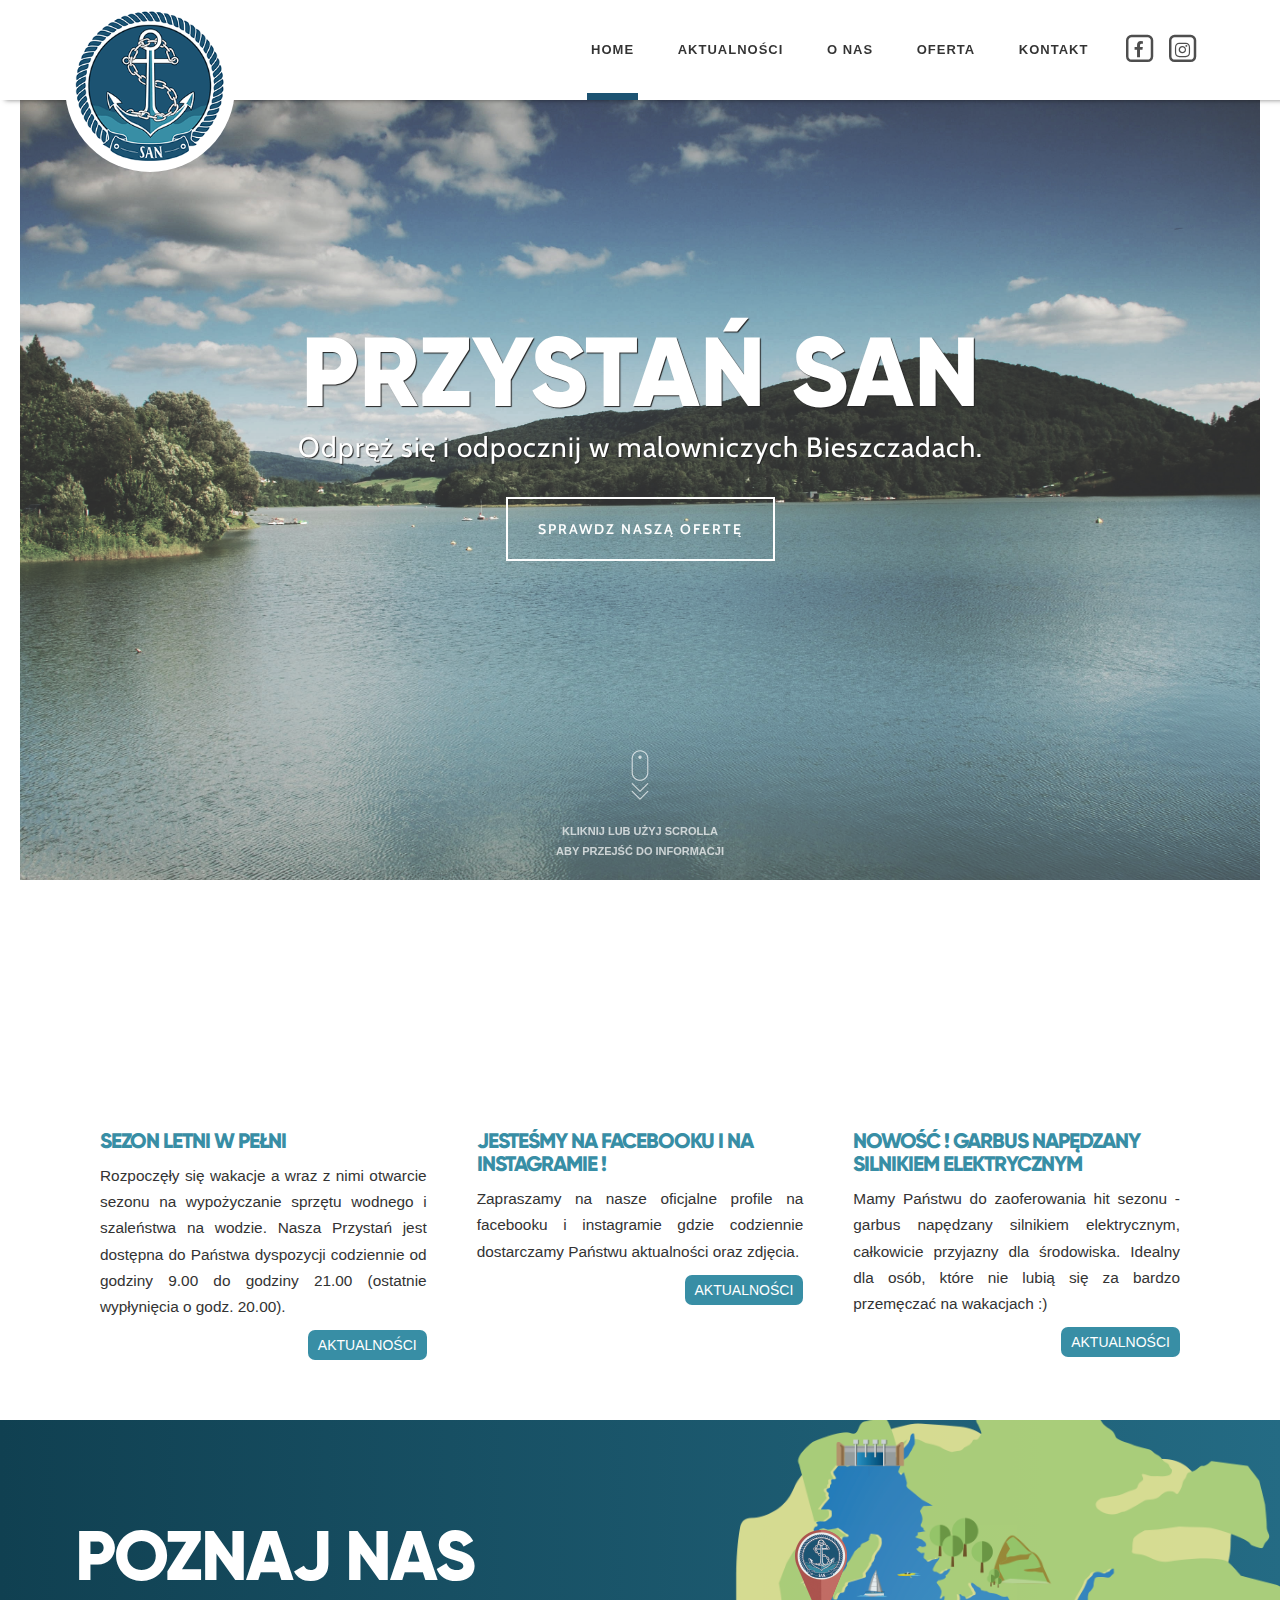
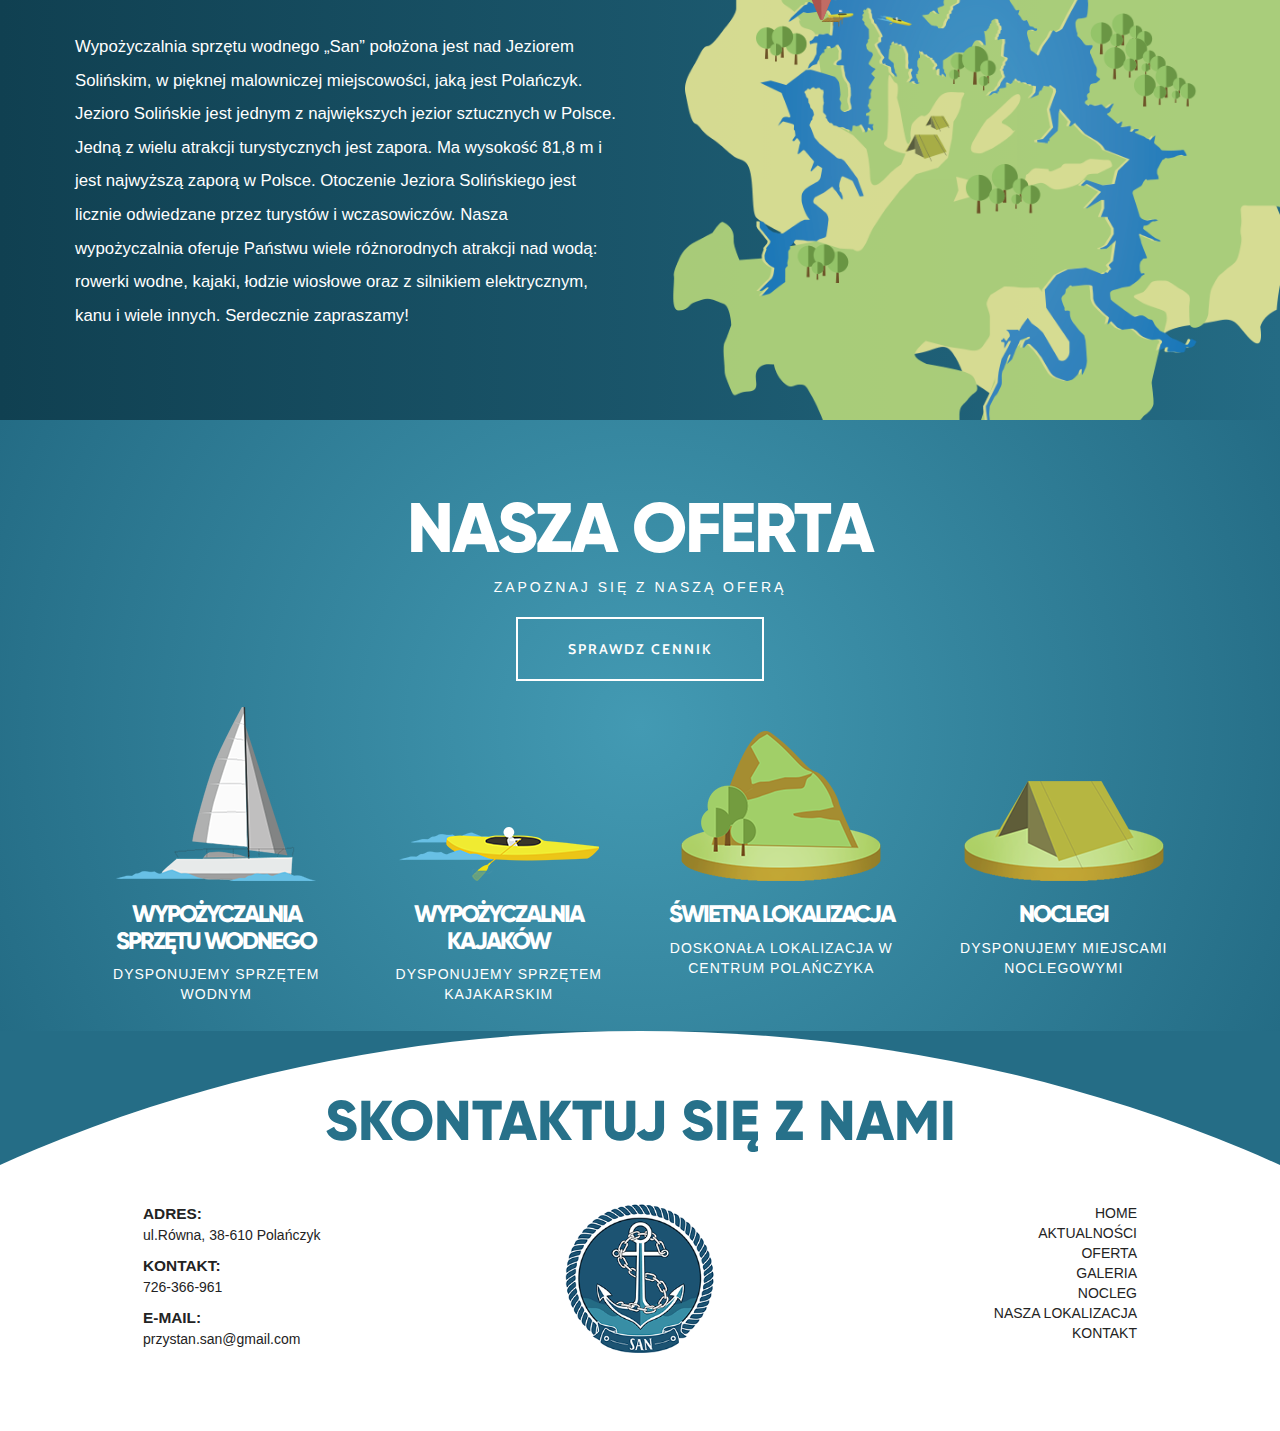
==== index.html @ 36945ab6 "Upload project files" ====
<!DOCTYPE html>
<html lang="pl-PL">
<head>
	<meta charset="utf-8">
	<title>San - Wyporzyczalnia sprzętu wodnego, Noclegi, Bieszczady</title>
  <meta name="description" content="Przystań San - Odpręż się i spędź niezapomniane chwile w Bieszczadach nad Jeziorem Solińskim. Noclegi, wyporzyczalnia sprzętu wodnego, czarter jahtów">
  <meta name="keywords" content="przystań san, czarter jahtów Polańczyk, wyporzyczalnia sprzętu wodnego Polańczyk Pieszczady, noclegi Bieszczady, noclegi Polańczyk">
  <meta name="author" content="Norbert_Sopata">
  <meta name="viewport" content="width=device-width, initial-scale=1, maximum-scale=1">
  <link rel="shortcut icon" href="favicon/favicon.png">

  <link rel="stylesheet" type="text/css" href="css/main.css" />
  <link href="https://fonts.googleapis.com/css?family=Cabin" rel="stylesheet">
  <link href="https://fonts.googleapis.com/css?family=Fira+Sans:400,500,600,700,900" rel="stylesheet">
  <link href='https://fonts.googleapis.com/css?family=Raleway:400,900,700,500,600' rel='stylesheet' type='text/css'>
  <link rel="stylesheet" href="http://netdna.bootstrapcdn.com/font-awesome/4.0.3/css/font-awesome.min.css">
  <link rel="stylesheet" href="https://maxcdn.bootstrapcdn.com/bootstrap/3.3.7/css/bootstrap.min.css" integrity="sha384-BVYiiSIFeK1dGmJRAkycuHAHRg32OmUcww7on3RYdg4Va+PmSTsz/K68vbdEjh4u" crossorigin="anonymous">
  <script type="text/javascript" src="js/jquery-3.1.1.js" > </script>

</head>
<body>

<!-- Header Section -->
<header class="main--header">
    <div class="wrapper">
      <a href="#" class="logo"><img src="images/logosan.png"  alt="Logo Przystań San"></a>
      <nav class="main--nav">
          <ul class="menu bold-text">
            <li class="menu-item active">
              <a href="#home" id="scroll-item">home</a>
            </li>
            <li class="menu-item">
              <a href="#news" id="scroll-item">aktualności</a>
            </li>
            <li class="menu-item">
              <a href="#about" id="scroll-item">o nas</a>
            </li>
            <li class="menu-item">
              <a href="http://przystan-san.pl/v2/oferta" id="offer-item">Oferta</a>
            </li>
            <!-- <li class="menu-item">
              <a href="">galeria</a>
            </li> -->
             <!-- <li class="menu-item">
              <a href="#lacalization">nasza lokalizacja</a>
            </li> -->
            <li class="menu-item">
              <a href="http://przystan-san.pl/v2/kontakt">kontakt</a>
            </li>
            <div class="social-icons">
            <a href="https://www.facebook.com/przystansan" target="_blank">
             <span class="fa-stack fa-lg">
              <i class="fa fa-square-o fa-stack-2x"></i>
              <i class="fa fa-facebook fa-stack-1x"></i>
            </span>
            </a>
            <a href="https://www.instagram.com/przystan_san" target="_blank">
            <span class="fa-stack fa-lg">
              <i class="fa fa-square-o fa-stack-2x"></i>
              <i class="fa fa-instagram fa-stack-1x"></i>
            </span>
            </a>
          </ul>
      </nav>
    </div>
  <div class="mobile-menu">
    <div class="mobile-menu-header">
      <div class="header-hamburger">
        <button type="button" class="open-btn" id="mobile-toggle">
            <img src="http://www.kearnypoint.com/wp-content/themes/kearnypoint/assets/images/icons/hamburger.svg" alt=""></div>
        </button>
      </div>
    <div class="mobile-menu-content">
          <ul class="menu bold-text">
            <li class="menu-item active">
              <a href="#home" id="scroll-item">home</a>
            </li>
            <li class="menu-item">
              <a href="#news" id="scroll-item">aktualności</a>
            </li>
            <li class="menu-item">
              <a href="#about" id="scroll-item">O nas</a>
            </li>
            <li class="menu-item">
              <a href="http://przystan-san.pl/v2/oferta" id="offer-item">Oferta</a>
            </li>
            <!-- <li class="menu-item">
              <a href="">galeria</a>
            </li> -->
             <!-- <li class="menu-item">
              <a href="#lacalization">nasza lokalizacja</a>
            </li> -->
            <li class="menu-item">
              <a href="http://przystan-san.pl/v2/kontakt">kontakt</a>
            </li>
          </ul>
    </div>
    </div>
  </div>
  </header>
<!--END Header Section -->
<button class="scroll-to-top" id="scroll-top" aria-hidden="true">
  <span class="fa fa-chevron-up fa-2x" aria-hidden="true" id="top-icon"></span>
</button>
<section class="section main-container padding" id="home">
  <div class="title-container">
    <div class="main-title-content">
     <div class="wrapper">
        <h1 class="company-title">Przystań San</h1>
        <span>Odpręż się i odpocznij w malowniczych Bieszczadach.</span>
        <a class="btn btn-offer" href="http://przystan-san.pl/v2/oferta">Sprawdz naszą ofertę</a>
      </div>
    </div>
    <div class="scroll-down-section mobile-non-visible">
       <img class="scroll-down-icon" src="images/scroll-down.png" alt="">
       <br>
       <br>
       <span>Kliknij lub użyj scrolla</span>
       <br>
       <span>aby przejść do informacji</span>
    </div>
  </div>
</section>

<section class="section news-section" id="news">
  <div class="wrapper">
    <div class="container-fluid">
      <div class="row">
        <div class="col-md-4 col-sm-12 col-xs-12">
          <div class="news-image" id="news-image-1"></div>
            <div class="news-item">
              <h3>Sezon letni w pełni</h3>
              <p>Rozpoczęły się wakacje a wraz z nimi otwarcie sezonu na wypożyczanie sprzętu wodnego i szaleństwa na wodzie. Nasza Przystań jest dostępna do Państwa dyspozycji codziennie od godziny 9.00 do godziny 21.00 (ostatnie wypłynięcia o godz. 20.00).</p>
              <span>aktualności</span>
            </div>
        </div>

        <div class="col-md-4 col-sm-12 col-xs-12">
        <div class="news-image" id="news-image-2"></div>
          <div class="news-item">
          <h3>Jesteśmy na facebooku i na instagramie !</h3>
          <p>Zapraszamy na nasze oficjalne profile na facebooku i instagramie gdzie codziennie dostarczamy Państwu aktualności oraz zdjęcia.</p>
          <span>aktualności</span>
          </div>
        </div>

        <div class="col-md-4 col-sm-6 col-xs-12">
          <div class="news-image" id="news-image-3"></div>
            <div class="news-item">
              <h3>Nowość ! Garbus napędzany silnikiem elektrycznym</h3>
              <p>Mamy Państwu do zaoferowania hit sezonu - garbus napędzany silnikiem elektrycznym, całkowicie przyjazny dla środowiska. Idealny dla osób, które nie lubią się za bardzo przemęczać na wakacjach :)</p>
              <span>aktualności</span>
            </div>
        </div>

      </div>
    </div>
  </div>
</section>

<section class="section san-about" id="about">
  <div class="about-wrapper">
    <div class="left-section">
      <h2 class="left-section-title">poznaj nas</h2>
      <p class="left-section-about">Wypożyczalnia sprzętu wodnego „San” położona jest nad Jeziorem Solińskim, w pięknej malowniczej miejscowości, jaką jest Polańczyk. Jezioro Solińskie jest jednym z największych jezior sztucznych w Polsce. Jedną z wielu atrakcji turystycznych jest zapora. Ma wysokość 81,8 m i jest najwyższą zaporą w Polsce. Otoczenie Jeziora Solińskiego jest licznie odwiedzane przez turystów i wczasowiczów. Nasza wypożyczalnia oferuje Państwu wiele różnorodnych atrakcji nad wodą: rowerki wodne, kajaki, łodzie wiosłowe oraz z silnikiem elektrycznym, kanu i wiele innych. Serdecznie zapraszamy!</p>
    </div>
    <div class="right-section">
      <div class="right-section-pine"></div>
    </div>
   </div>
</section>

<section class="section offer-section" id="offer">
  <div class="wrapper">
    <div class="container-fluid">
      <div class="row">
       <div class="col-md-12">
       <h2 class="text-center">Nasza oferta</h2>
       <p class="text-center">Zapoznaj się z naszą oferą</p>
        <a class="btn btn-offer" href="http://przystan-san.pl/v2/oferta">Sprawdz cennik</a>
       </div>

       <!-- Offer section -->
        <div class="col-xs-12 col-sm-6 col-md-3">
           <div class="offer-item">
              <img src="images/boat.png">
              <h3>Wypożyczalnia sprzętu wodnego</h3>
              <p>Dysponujemy sprzętem wodnym</p>
           </div>
        </div> 
        <!-- Offer section -->

         <!-- Offer section -->
        <div class="col-xs-12 col-sm-6 col-md-3">
           <div class="offer-item">
              <img src="images/smboat.png">
              <h3>Wypożyczalnia kajaków</h3>
              <p>Dysponujemy sprzętem kajakarskim</p>
           </div>
        </div> 
        <!-- Offer section -->

         <!-- Offer section -->
        <div class="col-xs-12 col-sm-6 col-md-3">
           <div class="offer-item">
              <img src="images/view.png">
              <h3>Świetna lokalizacja</h3>
              <p>Doskonała lokalizacja w centrum Polańczyka</p>
           </div>
        </div> 
        <!-- Offer section -->

         <!-- Offer section -->
        <div class="col-xs-12 col-sm-6 col-md-3">
           <div class="offer-item">
              <img src="images/rooms.png">
              <h3>Noclegi</h3>
              <p>Dysponujemy miejscami noclegowymi</p>
           </div>
        </div> 
        <!-- Offer section -->

      </div>
  </div>
</div>
</section>

<footer class="footer-container" id="contact">
  <div class="footer">
    <section class="footer-section">
      <div class="container-fluid">
        <div class="row">
          <div class="col-sm-12">
             <h2 class="text-center">skontaktuj się z nami</h2>
          </div>
          
          <div class="col-xs-12 col-sm-4 col-md-4 text-left text-center-mobile">
              <p><span>Adres:</span> ul.Równa, 38-610 Polańczyk</p>
              <p><span>Kontakt:</span> 726-366-961</p>
              <p><span>e-mail:</span> przystan.san@gmail.com</p>
          </div>

          <div class="col-xs-12 col-sm-4 col-md-4"><img src="images/logosan.png"  alt="Logo Przystań San" style="height: 150px; width: 150px";></div>

          <div class="col-xs-12 col-sm-4 col-md-4">
            <ul class="menu-footer text-right">
                <li class="menu-footer-item" id="home">
                  <a href="#">home</a>
                </li>
                <li class="menu-footer-item">
                  <a href="#news">aktualności</a>
                </li>
                <li class="menu-footer-item">
                  <a href="#offer">oferta</a>
                </li>
                <li class="menu-footer-item">
                  <a href="galeria.html">galeria</a>
                </li>
                <li class="menu-footer-item">
                  <a href="#">nocleg</a>
                </li>
                 <li class="menu-footer-item">
                  <a href="#map">nasza lokalizacja</a>
                </li>
                <li class="menu-footer-item">
                  <a href="#">kontakt</a>
                </li>
                
              </ul>
          </div>
        </div>
        </div>
    </section>
  </div>
</footer>


<!-- <section class="news" id="newss">
    <div class="slider-container">

    <div class="left-arrow non-visible"></div>
    <div class="right-arrow non-visible"></div>

        <ul class="news-slider">
          <li class="slider-item" id="one">
          <h2>Sezon letni w pełni</h2>
          <p>Rozpoczęły się wakacje a wraz z nimi otwarcie sezonu na wypożyczanie sprzętu wodnego i szaleństwa na wodzie. Nasza Przystań jest dostępna do Państwa dyspozycji codziennie od godziny 9.00 do godziny 21.00 (ostatnie wypłynięcia o godz. 20.00).</p>
          </li>

          <li class="slider-item" id="two">
          <h2>Jesteśmy na facebooku i na instagramie !</h2>
          <p>Rozpoczęły się wakacje a wraz z nimi otwarcie sezonu na wypożyczanie sprzętu wodnego i szaleństwa na wodzie. Nasza Przystań jest dostępna do Państwa dyspozycji codziennie od godziny 9.00 do godziny 21.00 (ostatnie wypłynięcia o godz. 20.00).</p>
          </li>

          <li class="slider-item" id="three">
          <h2>Nowość ! Garbus napędzany silnikiem elektrycznym</h2>
          <p>
            Mamy Państwu do zaoferowania hit sezonu - garbus napędzany silnikiem elektrycznym, całkowicie przyjazny dla środowiska. Idealny dla osób, które nie lubią się za bardzo przemęczać na wakacjach :)</p>
          </li>
        </ul>
    </div>
</section> -->


<script src="js/main.js"></script>
<script src="js/googlemapsstyle.js"></script>

</body>
</html>
---- css/main.css ----
/*RESET CSS*/

/* Document
 ========================================================================== */

 /* Let's reset CSS

-------------------------------------------------------------------------------*/

/**
	  1. Change the default font family in all browsers (opinionated).
	  2. Correct the line height in all browsers. (Wysokość i odstęp od liter)
	  3. Prevent adjustments of font size after orientation changes in
	  IE on Windows Phone and in iOS. ( )
 */

 html{
	font-family: sans-serif; /* 1 */
	line-height: 1; /* 2 */
	-ms-text-size-adjust: 100%; /* 3 */
	-webkit-text-size-adjust: 100%; /* 3 */
	-moz-text-size-adjust:100%; /* 3 */

	/* Probably best box sizing:
	 https://css-tricks.com/box-sizing/ */

	-webkit-box-sizing: border-box; /*Wartość okreslana jako width oraz height wraz z paddingiem i borderem wykluczajac margin */
  	box-sizing: border-box;
	
	}

*,
*:before,
*:after {
	-webkit-box-sizing: inherit; /* Wartości dla box-sizing są dziedziczne od rodzica*/
	box-sizing: inherit;
}



/* ===================== SECTIONS =========================== */

html,
body,
body div,
span,
object,
iframe,
h1,
.h1,
h2,
.h2,
h3,
.h3,
h4,
.h4,
h5,
.h5,
h6,
.h6,
p,
blockquote,
pre,
abbr,
address,
cite,
code,
del,
dfn,
em,
img,
ins,
kbd,
q,
samp,
small,
strong,
sub,
sup,
var,
b,
i,
dl,
dt,
dd,
ol,
ul,
li,
fieldset,
form,
label,
legend,
table,
caption,
tbody,
tfoot,
thead,
tr,
th,
td,
article,
aside,
figure,
footer,
header,
menu,
nav,
section,
time,
mark,
audio,
video,
details,
summary {
  margin: 0;
  padding: 0;
  border: 0;
  font-size: 100%;
  vertical-align: baseline;
  background: transparent;
}

img,
object,
embed {
  max-width: 100%;
}


/* ===================== SECTIONS =========================== */


article,
aside,
figure,
footer,
header,
nav,
section,
details,
summary {
  display: block;
}



/* ===================== TYPOGRAPHY =========================== */

h1 {
  font-size: 2em;  /*h1 two times bigger than optional font-size*/ 
  font-weight: 600;
}


a {
  margin: 0;
  padding: 0;
  font-size: 100%;
  vertical-align: baseline;
  background: transparent;
  text-decoration: none;
}
/**
 * Remove the outline on focused links when they are also active or hovered
 * in all browsers (opinionated).
 */

a:active,
a:link,
a:hover {
  outline-width: 0;
  text-decoration: none;
}

a:focus{
	color: #1c5372 !important;
}

small {
  font-size: 85%;
}

strong {
  font-weight: bold;
}

blockquote,
q {
  quotes: none;
}

blockquote:before,
blockquote:after,
q:before,
q:after {
  content: '';
  content: none;
}

del {
  text-decoration: line-through;
}

abbr[title],

dfn[title] {
  border-bottom: 1px dotted #000;
  cursor: help;
}


/* ===================== LIST =========================== */

ul {
  list-style: none;
}


/* ===================== TABLES RESET =========================== */
/* tables still need cellspacing="0" in the markup */

table {
  border-collapse: collapse;
  border-spacing: 0;
}

th {
  font-weight: bold;
  vertical-align: bottom;
}

td {
  font-weight: normal;
  vertical-align: top;
}

hr {
  display: block;
  height: 1px;
  border: 0;
  border-top: 1px solid #ccc;
  margin: 1em 0;
  padding: 0;
}

/* ===================== FORMS =========================== */

/**
 * 1. Change the font styles in all browsers (opinionated).
 * 2. Remove the margin in Firefox and Safari.
 */

button,
input,
optgroup,
select,
textarea {
  font-family: sans-serif; /* 1 */
  font-size: 100%; /* 1 */
  line-height: 1.15; /* 1 */
  margin: 0; /* 2 */
}

/**
 * Show the overflow in IE.
 * 1. Show the overflow in Edge.
 */

button,
input { /* 1 */
  overflow: visible;
}

/**
 * Remove the inheritance of text transform in Edge, Firefox, and IE.
 * 1. Remove the inheritance of text transform in Firefox.
 */

button,
select { /* 1 */
  text-transform: none;
}

/**
 * 1. Prevent a WebKit bug where (2) destroys native `audio` and `video`
 *    controls in Android 4.
 * 2. Correct the inability to style clickable types in iOS and Safari.
 */

button,
html [type="button"], /* 1 */
[type="reset"],
[type="submit"] {
  -webkit-appearance: button; /* 2 */
}

/**
 * Remove the inner border and padding in Firefox.
 */

button::-moz-focus-inner,
[type="button"]::-moz-focus-inner,
[type="reset"]::-moz-focus-inner,
[type="submit"]::-moz-focus-inner {
  border-style: none;
  padding: 0;
}

/**
 * Restore the focus styles unset by the previous rule.
 */

button:-moz-focusring,
[type="button"]:-moz-focusring,
[type="reset"]:-moz-focusring,
[type="submit"]:-moz-focusring {
  outline: 1px dotted ButtonText;
}

/**
 * Change the border, margin, and padding in all browsers (opinionated).
 */

fieldset {
  border: 1px solid #c0c0c0;
  margin: 0 2px;
  padding: 0.35em 0.625em 0.75em;
}

/**
 * 1. Correct the text wrapping in Edge and IE.
 * 2. Correct the color inheritance from `fieldset` elements in IE.
 * 3. Remove the padding so developers are not caught out when they zero out
 *    `fieldset` elements in all browsers.
 */

legend {
  box-sizing: border-box; /* 1 */
  color: inherit; /* 2 */
  display: table; /* 1 */
  max-width: 100%; /* 1 */
  padding: 0; /* 3 */
  white-space: normal; /* 1 */
}

/**
 * 1. Add the correct display in IE 9-.
 * 2. Add the correct vertical alignment in Chrome, Firefox, and Opera.
 */

progress {
  display: inline-block; /* 1 */
  vertical-align: baseline; /* 2 */
}

/**
 * Remove the default vertical scrollbar in IE.
 */

textarea {
  overflow: auto;
}

/**
 * 1. Add the correct box sizing in IE 10-.
 * 2. Remove the padding in IE 10-.
 */

[type="checkbox"],
[type="radio"] {
  box-sizing: border-box; /* 1 */
  padding: 0; /* 2 */
}

/**
 * Correct the cursor style of increment and decrement buttons in Chrome.
 */

[type="number"]::-webkit-inner-spin-button,
[type="number"]::-webkit-outer-spin-button {
  height: auto;
}

/**
 * 1. Correct the odd appearance in Chrome and Safari.
 * 2. Correct the outline style in Safari.
 */

[type="search"] {
  -webkit-appearance: textfield; /* 1 */
  outline-offset: -2px; /* 2 */
}

/**
 * Remove the inner padding and cancel buttons in Chrome and Safari on macOS.
 */

[type="search"]::-webkit-search-cancel-button,
[type="search"]::-webkit-search-decoration {
  -webkit-appearance: none;
}

/**
 * 1. Correct the inability to style clickable types in iOS and Safari.
 * 2. Change font properties to `inherit` in Safari.
 */

::-webkit-file-upload-button {
  -webkit-appearance: button; /* 1 */
  font: inherit; /* 2 */
}

@font-face {
	font-family: "Gillroy Bold";
	src: url(../fonts/Gilroy-ExtraBold.otf);
	font-weight: 600;
}

@font-face {
	font-family: "Gillroy Light";
	src: url(../fonts/Gilroy-Light.otf);
	font-weight: 400;
}


html{
	max-width: 100%;
	height: 100%;
	position: relative;

}

body{
	font-family: arial,helvetica;
	color: #333;
	

}

h1, h2, h3{
	font-family: "Gillroy Bold", sans-serif !important;
 	font-weight: 600 !important;
}


.main--header{
	position: fixed;
	height: 100px; /*100px + border hover = 7px*/
	width: 100%;
	z-index: 999999;
	top: 0;
	left: 0;
	box-sizing: border-box;
	background: white;
	box-shadow: 5px 0 5px rgba(0, 0, 0, 0.5);
}

.main--nav{
	position: relative;
	display: inline-block;
	float: right;
	max-width: 1200px;
	font-size: 13px;
	height: 100px;

}

.main--nav .menu{
	display: block;
	text-transform: uppercase;
	line-height: 100px;
}

.main--nav .menu .menu-item{
	position: relative;
	display: inline-block;
	margin-right: 20px;
	padding:0 10px;
	
}

.main--nav .menu .menu-item:before{
	content: "";
	position: absolute;
	left: 50%;
	right: 50%;
	bottom: 0;
	background: #1c5372;
	opacity: 0.8;
	height: 7px;
	transition: all 0.3s ease;
	z-index: -1;
}

.main--nav .menu .menu-item:hover:before{
	content: "";
	left: 10%;
	right: 10%;
}



.main--nav .menu .menu-item:last-child{
	margin-right: 0px;
}

.main--nav .menu .menu-item a{
	padding: 15px 0;
	text-decoration: none;
	color: rgba(0,0,0,0.8);
	font-family: "Poppins", sans-serif;
	font-weight: 600;
	letter-spacing: 1px;
}
	
.main--nav .menu .menu-item a:hover,
.main--nav .menu .menu-item a:focus  {
	color: #1c5372;
	text-decoration: none;
}



.menu-item.active:after{
	content: "";
	position: absolute;
	left: 10%;
	right: 10%;
	bottom: 0;
	background: #1c5372;
	height: 7px;
	transition: all 0.3s ease;
}

.social-icons{
	display: inline-block;
}

.social-icons a {
	color: #232323;
	text-decoration: none;

}

.social-icons a:hover {
	text-decoration: none;
	
}

.social-icons span{
	opacity: 0.8;
	margin-right: 5px;
}

.social-icons span:hover{
	opacity: 1;
	cursor: pointer;
}


.social-icons i:last-child{
	margin-right: 0px;
}

.wrapper{
	max-width: 1600px;
	height: auto;
	margin: 0 auto;
	padding-left: 75px;
	padding-right: 75px;
}

.mobile-menu .logo{
	display: none;
}

.mobile-menu{
	display: none;
}

.logo{
	position: relative;
	width: 150px;
	height: 150px;
	margin-top: 10px;
	z-index: 99999;
	display: inline-block;
	transition: transform 0.5s linear;

}

.logo:hover{
	transform: scale(1.05);
}



.logo:before{
	content:"";
	position: absolute;
	height: 170px;
	width: 170px;
	background: white;
	z-index: -1;
	border-radius: 100px;
	top: 51%;
	left: 50%;
	transform: translate(-50%, -50%);
}

.logo-contact{
	position: relative;
	width: 80px;
	height: 80px;
	margin-top: 10px;
	z-index: 99999;
	display: inline-block;
	transition: transform 0.5s linear;

}

.logo-contact:before{
	display: none;

}

.scroll-to-top{
	position: fixed;
	height: 60px;
	width: 60px;
	bottom: 20px;
	right: 20px;
	background: rgba(255, 255, 255, 0.8);
	z-index: 3;
	border-radius: 100%;
	display: flex;
	justify-content: center;
	align-items: center;
	border: none;
	border: 1px solid #256d86;
	outline: none;
	display: none;
}



.scroll-to-top:hover > span{
	animation: updown 1s infinite;
}

#top-icon{
	color: #256d86;
}

@keyframes updown{
	0%{
		margin-bottom: 0;
	}

	50%{
		margin-bottom: 15px;	
	}

	100%{
		margin-bottom: 0;
	}
}

section{
	position: relative;
	width: 100%;
}

.padding{
	padding: 0 20px;
	padding-bottom: 20px;
}

.main-container{
	position: relative;
	height: 100vh;
	width: 100%;

	
}

.title-container{
	position: relative;
	width: 100%;
	height: 100%;
	background-image: url(../images/mainimgmate.jpg);
	background-size: cover;
	background-position: center center;
	background-attachment: fixed;
	filter: saturate(0.5);
	display: flex;
	flex-direction: row;
	align-items: center;
	justify-content: center;
	



}

.main-title-content{
	position: relative;
	width: 100%;
	text-align: center;
	display: flex;
	flex-direction: row;
	align-items: center;
	justify-content: center;

}

.company-title{
 font-size: 7em;
 color: white;
 text-transform: uppercase;
 text-shadow: 1px 1px 1px #232323;
 font-family: "Gillroy Bold", sans-serif;
 font-weight: 600;
 margin: 0;
 padding: 0;


}


.main-title-content span{
 color: white;
 font-family: "Cabin", sans-serif;
 font-weight: 200;
 font-size: 2em;
 letter-spacing: 1px;
 display: block;
 text-shadow: 1px 1px 1px #232323;
}

.main-title-content .btn{
	text-transform: uppercase;
	padding: 20px 30px;
	display: inline-block;
	transition: all 0.8s ease-in-out;

}

.main-title-content .btn-offer{
	margin-top: 30px;
	border: 2px solid white;
	border-radius: 0px;
	font-family: "Cabin", sans-serif;
	font-weight: 600;
	letter-spacing: 2px;
	color: white;
}

.main-title-content .btn-offer:focus,
.main-title-content .btn-offer:hover{
	color: #232323;
	background: white;
	font-weight: 600;
}
.scroll-down-section{
	position: absolute;
	height: auto;
	width: 500px;
	bottom: 0;
	margin: 0 auto;
	left: 50%;
	transform: translate(-50%, 0);
	text-align: center;
	padding-bottom: 20px;
	transition: opacity 0.4s ease;
	animation-name: scrollDown;
	animation-duration: 6s;
	animation-delay: 2s;
	animation-iteration-count: infinite;
	opacity: 0.7;
}

.scroll-down-section:hover{
	opacity: 1;
	cursor: pointer;
}

	
.scroll-down-section span{
	text-transform: uppercase;
	font-family: "Poppins", sans-serif;
	font-weight: 600;
	font-size: 11px;
	color: white;
	
}

.scroll-down-icon{
	height: 50px;
	width: 50px;
}


.blue{
	background: blue;
}

.san-about{
	height: 600px;
	display: flex;
	flex-direction: row;
	justify-content: center;
	background: #56abc2; /* fallback for old browsers */
    background: -webkit-linear-gradient(to left, #246b84 , #104051); /* Chrome 10-25, Safari 5.1-6 */
    background: linear-gradient(to left, #246b84 , #104051); /* W3C, IE 10+/ Edge, Firefox 16+, Chrome 26+, Opera 12+, Safari 7+ */
    z-index: 1;

}


.about-wrapper{
  max-width: 1600px;
  display: flex;
}

.left-section{
	height: 600px;
	width: 50%;
	padding-left: 75px;
	padding-right: 20px;
	color: white;
	display: flex;
	flex-direction: column;
	justify-content: center;
	
}

.left-section-title{
	position: relative;
	font-weight: 600;
	letter-spacing: -2px;
	font-size: 5em;
	text-transform: uppercase;
	z-index: 30;
}

/*.left-section-title:before{
	content: "";
	position: absolute;
	margin-left: -10px;
	margin-top: 30px;
	height: 40px;
	width: 90%;
	background: #4a7a92;
	z-index: -1;
}*/

.left-section-about{
	padding-top: 25px;
	font-weight: 200;
	letter-spacing: 0px;
	font-size: 1.2em;
	text-decoration: none;
	line-height: 2em;
}


.right-section{
	display: block;
	height: 100%;
	background-image: url("../images/map.png");
	background-repeat: no-repeat;
	background-position: center left;
	background-size: auto 120% ;
	opacity: 0.9;
	width: 50%;
	z-index: 1;
}

.tshirt{
	padding-top: 100px;
}



.right-section-pine{
	position: relative;
	height: 90px;
	width: 52px;
	left: 155px;
	margin-top: 110px;
	cursor: pointer;
	background: url("../images/pine.png") ;
	background-repeat: no-repeat;
	background-position: left top;
	-webkit-animation: moveanimation 2s infinite; /* Safari 4+ */
    -moz-animation:    moveanimation 2s infinite; /* Fx 5+ */
    -o-animation:      moveanimation 2s infinite; /* Opera 12+ */
    animation:         moveanimation 2s infinite; /* IE 10+, Fx 29+ */
}

.right-section-pine:hover.right-section-pine:after{
	opacity: 1;
}

.right-section-pine:after{
	opacity: 0;
	content: "ul. Równa 38-610 Polańczyk";
	position: absolute;
	left: 65px;
	height: auto;
	width: 180px;
	padding: 10px 20px;
	background: white;
	border-radius: 10px;
	transition: all 0.3s ease-in-out;
	font-family: "Poppins", sans-serif;
	font-weight: 600;
	letter-spacing: 0px;
}

.news-section{
	height: auto;
	width: 100%;
	padding: 50px 0;
}

.news-image{
	width: 100%;
	height: 150px;
	background-position: center center;
	background-size: cover;
	
}

#news-image-1{
	background-image: url(../img/1.jpg);
}

#news-image-2{
	background-image: url(../img/6.jpg);
}

#news-image-3{
	background-image: url(../img/9.jpg);
}

.news-item{
	height: auto;
	width: 100%;
	font-family: "Poppins", sans-serif;
	padding: 10px;}

.news-item span{
	background: #388ea5;
	padding: 5px 10px;
	text-transform: uppercase;
	letter-spacing: 0px;
	font-weight: 400;
	border-radius: 7px;
	color: white;
	float: right;
	margin-bottom: 10px;
}

.news-item h3{
	text-transform: uppercase;
	font-weight: 400;
	font-size: 1.5em;
	letter-spacing: -1px;
	color: #388ea5;
	
}

.news-item p{
	font-size: 1.1em;
	letter-spacing: 0;
	text-align: justify;
	line-height: 1.7em;
}

.news-section h2{
	margin-left:10px;
	text-transform: uppercase;
	font-weight: 600;
	font-size: 2em;
	letter-spacing: -2px;
	color: #388ea5;
	
}


.offer-section{
	height: auto;
	width: 100%;
	background: #56abc2; /* fallback for old browsers */
    background-image: radial-gradient(circle farthest-corner at 50% 50%,#439ab3,#246c85);
    padding: 50px 0;
    text-align: center;

}

.offer-section h2{
	font-size: 5em;
	font-weight: 600;
	text-transform: uppercase;
	letter-spacing: -2px;
	color: white;
	display: block;
}

.offer-section p{
	font-size: 1em;
	font-weight: 400;
	text-transform: uppercase;
	letter-spacing: 3px;
	color: white;
	display: block;
}

.btn{
	text-transform: uppercase;
	display: inline-block;
	transition: all 0.8s ease-in-out;

}

.offer-section .btn-offer{
	margin-top: 10px;
	border: 2px solid white;
	border-radius: 0px;
	font-family: "Cabin", sans-serif;
	font-weight: 600;
	letter-spacing: 2px;
	color: white;
	padding: 20px 50px;
}

.offer-section .btn-offer:focus,
.offer-section .btn-offer:hover{
	color: #232323;
	background: white;
	font-weight: 600;
}

.offer-item{
	width: 100%;
	height: 300px;
	display: flex;
	flex-direction: column;
	align-items: center;
	text-align: center;

}


.offer-item img{
	display: block;
	width: 200px;
	height: 200px;
}

.offer-item h3{
	display: inline-block;
	font-weight: 600;
	text-transform: uppercase;
	letter-spacing: -2px;
	color: white;
}

.offer-item p{
	display: block;
	font-weight: 400;
	letter-spacing: 1px;
	color: white;
}




.news{
	display: flex;
	justify-content: center;
	align-items: center;
	height: auto;
	

}

.news .slider-container{
	height: auto;
	width: 80%;
	overflow: hidden;
	padding: 50px 0;
}

.slider-container .news-slider{
 position: relative;
 margin-bottom: 0;
 display: flex;
 flex-wrap: nowrap;
 overflow: hidden;
}

.slider-container .slider-item{
	flex: 0 0 auto;
	display: flex;
	justify-content: flex-start;
	flex-direction: column;
	padding: 0 20px;
}



.left-arrow, .right-arrow{
	display: inline-block;
	height: 20px;
	width: 20px;
	background: red;
}

.header-hamburger{
	display: none;
}

#map{
	height: 500px;
	width: 100%;
}

.footer-container{
	left: 0;
	bottom: 0;
	height: 400px;
	width: 100%;
	overflow: hidden;
	background: #256d86;
	text-align: center;
}

.footer{
	height: 500%;
	width: 200%;
	transform: translate(-25%,0);
	border-radius: 200%;
	background: white;
	display: flex;
	flex-direction: row;
	justify-content: center;
}

.footer-section{
    max-width: 1600px;
	top: 40px;
	width: 40%;
	height: 200px;

}


.footer-section a{
	color: #232323;
	text-transform: uppercase;
	font-weight: 400;
}

.footer-section a:focus,
.footer-section a:hover{
	text-decoration: none;
}
.footer-section a:focus{
	color: #232323;
}


.footer-section h2{
	font-weight: 600;
	font-size:4em;
	text-transform: uppercase;
	color: #27718a;
	margin-bottom: 50px;
}

.footer-section span{
	font-size: 1.1em;
	display: block;
	font-weight: 600;
	text-transform: uppercase;


}

.footer-section p{
	color: #232323;

}

.price-section{
	padding-top: 100px;
	min-height: 100vh;
	width: 100%;
	display: flex;
	display: -webkit-flex;
    display: -moz-flex;
    display: -ms-flexbox;
    display: -ms-flex;
    -webkit-justify-content: center;
    -moz-justify-content: center;
    -ms-justify-content: center;
	justify-content: center;
	-webkit-align-items: center;
    -moz-align-items: center;
    -ms-align-items: center;
	align-items: center;
	background: #56abc2; /* fallback for old browsers */
    background-image: radial-gradient(circle farthest-corner at 50% 50%,#439ab3,#246c85);
    text-align: center;
}

.offer-table{
	color: white;
	font-weight: 400;
	font-size: 1.5em;
	font-family: "Cabin", sans-serif;
	margin-top: 10px;
}

.offer-table th{
	background: rgba(0,0,0,0.2);
	padding: 20px 10px;
	width: 30%;
	text-align: center;
	border-bottom: 2px solid black;
}


.offer-table td{
	background: rgba(255,255,255,0.8);
	padding: 20px 10px;
	border-bottom: 2px solid black;
	color: black;
	font-weight: 400;
}

.left-corner{
	border-right: 2px solid black;
}

.right-corner{
	border-left: 2px solid black;
}
.table-title{

}

.offer-table-body th{
}

.contact-container{
	 box-sizing: border-box;
	 padding-top: 100px;
	 width: 100%;
	 min-height: 100vh;
	 display: flex;
	 display: row nowrap;
	 justify-content: center;
	 align-items: flex-start;
	 padding-left: 75px;
	 padding-right: 75px;
}


.contact-section{
	height: 100%;
	width: 40%;
}

.contact-section h2{
	display: block;
	font-size: 5em;
	text-transform: uppercase;
}

.contact-section h3{
	padding-top: 10px;
	padding-bottom: 20px;
	text-transform: uppercase;

}

.contact-section p{
	font-family: "Gillroy Light", sans-serif;
	font-size: 1.2em;
}

.contact-section span{
	font-family: "Gillroy Bold", sans-serif;
	font-weight: 600;
	text-transform: uppercase;
}

.localization-section{
	padding-top: 30px;
	box-sizing: border-box;
	height: 100%;
	width: 60%;
}

#map{
	position: relative;
	min-height: 600px;
	width: 100%;
}



tbody tr:nth-child(odd){
	background: rgba(0,0,0,0.2);
}


@-webkit-keyframes moveanimation {
  0%   { top:0px; }
  50% { top:-10px; }
  100% { top:0px; }
}
@-moz-keyframes moveanimation{
  0%   { top:0px; }
  50% { top:-10px; }
  100% { top:0px; }
}
@-o-keyframes moveanimation {
 0%   { top:0px; }
  50% { top:-10px; }
  100% { top:0px; }
}
@keyframes moveanimation {
  0%   { top:0px; }
  50% { top:-10px; }
  100% { top:0px; }
}





@keyframes scrollDown {
	0% 30% {
    transform: translate(-50%, 0); }

    15% {
    	transform: translate(-50%,-30px); }

    100% {
    	transform: translate(-50%, 0);
    }

}

@media screen and (min-height:800px) {

}


@media screen and (max-width: 1220px) {
.logo{
	display: block;
	height: 100px;
	width: 100px;
}

.logo:before{	
	height: 120px;
	width: 120px;
}
.main--nav{
	display: none;
}

.left-section-title{
	font-size: 4em;
}

.left-section-about{
	font-size: 1em;
}

.mobile-non-visible{
	display: none;
}

.mobile-menu{
	position: absolute;
	display: block;
	width: 100%;
	height: 100%;
	top: 0;
	left: 0;
}

.mobile-menu-header{
	background: white;
	height: auto;
	width: 100%;
	display: flex;
	justify-content: flex-end;

}

.header-hamburger{
	display: block;
	height: 60px;
	width: 60px;
}

.open-btn{
	background: #388ea5;
	width: 100%;
	height: 100%;
	display: flex;
	justify-content: center;
	cursor: pointer;
	border: none;
}

.open-btn img{
	transform: scale(1.1);
}


.mobile-menu-content{
	opacity: 0;
	height: 95vh;
	width: 100%;
	background: #388ea5;
	display: flex;
	flex-direction: row;
	justify-content: center;
	align-items: center;
	transition: opacity 0.5s ease-in-out;
	transform: translate(100%, 0);
}

.mobile-menu-content.visible{
	transform: translate(0, 0);
	opacity: 1;
	transition: opacity 0.5s ease-in-out;
}

.mobile-menu-content li{
	width: 100%;
	display: flex;
	flex-direction: row;
	justify-content: center;
	align-content: center;
	padding: 5px 10px;
	text-align: center;
}

.mobile-menu-content li a{
	text-transform: uppercase;
	font-family: "Gillroy Bold", sans-serif;
	font-weight: 600;
	font-size: 4rem;
	letter-spacing: 2px;
	color: white;
	text-decoration: none;
}

.mobile-menu-content li a:hover{
	letter-spacing: 5px;
	transition: 0.4s all ease;
}


.mobile-menu .logo{
	position: absolute;
	display: block;
}

.main--header{
	height: 60px;
}

.footer-section h2{
	font-size: 4em;
	letter-spacing: -2px;
}


}

@media screen and (max-width: 1199px) {

}

@media screen and (max-width: 1023px) {

}

@media screen and (max-height: 600px) {
	.main-container{
		height: 600px;
	}
}

@media screen and (max-width: 767px) {

.logo{
	display: none;
}


.wrapper{
	padding-left: 10px;
	padding-right: 10px;

}

.logo{
	height: 100px;
	width: 100px;
	top: 5px;
	display: block;
	margin: 0 auto;
}

.logo:before{
	height: 120px;
	width: 120px;
}

.logo:hover{
	transform: scale(1);
}

.main--nav{
	display: none;
}

.title-container{
	padding-top: 10px;
}

.company-title{
	font-size: 4.5em;
	letter-spacing: 0px;
}

.main-title-content{
}

.main-title-content span{
	margin-top: 20px;
	font-size: 1.5em
}


.main-container{
	background-size: 1220px auto;
	background-position: left top;
}

.main-container.padding{
	padding: 0;}

.san-about{
	height: auto;

}

.san-about:before{
	display: none;

}

.left-section{
	width: 100%;
	height: auto;
	padding: 30px 30px;

}

.left-section-title{
	font-size: 3.5em;
}

.left-section-about{
	font-size: 1em;
	font-weight: 400;
}



.right-section{
	display: none;
}

.footer{
	height: 200%;
	width: 200%;
}

.footer-container{
	height: 500px;
}

.footer-section span{
	display: inline-block;
}

.footer-section h2{
	font-size: 3em;
}

.text-center-mobile{
	text-align: center !important;
	margin-bottom: 10px;
}

.menu-footer{
	display: none;
}

.offer-table{
	font-size: 1em;
	margin-top: 50px;
}

.contact-container{
	 width: 100%;
	 display: flex;
	 flex-direction: column;
	 align-items: center;
	 padding-left: 20px;
	 padding-right: 20px;

	text-align: center;
}


.contact-section{
	width: 100%;
	padding-left: 0;
	display: flex;
	flex-direction: column;
	margin-bottom: 20px;
}

.contact-section h2{
	font-size: 3em;
	letter-spacing: -3px;
}

.localization-section{
	width: 100%;
	padding: 0;
}

.form-section{
	width: 100%;
	margin: 0 auto;
}



}


@media screen and (max-width: 519px) {

.mobile-menu-content li a{
	font-size: 2em;
}

 }

@media screen and (max-width: 479px) {
 


 }
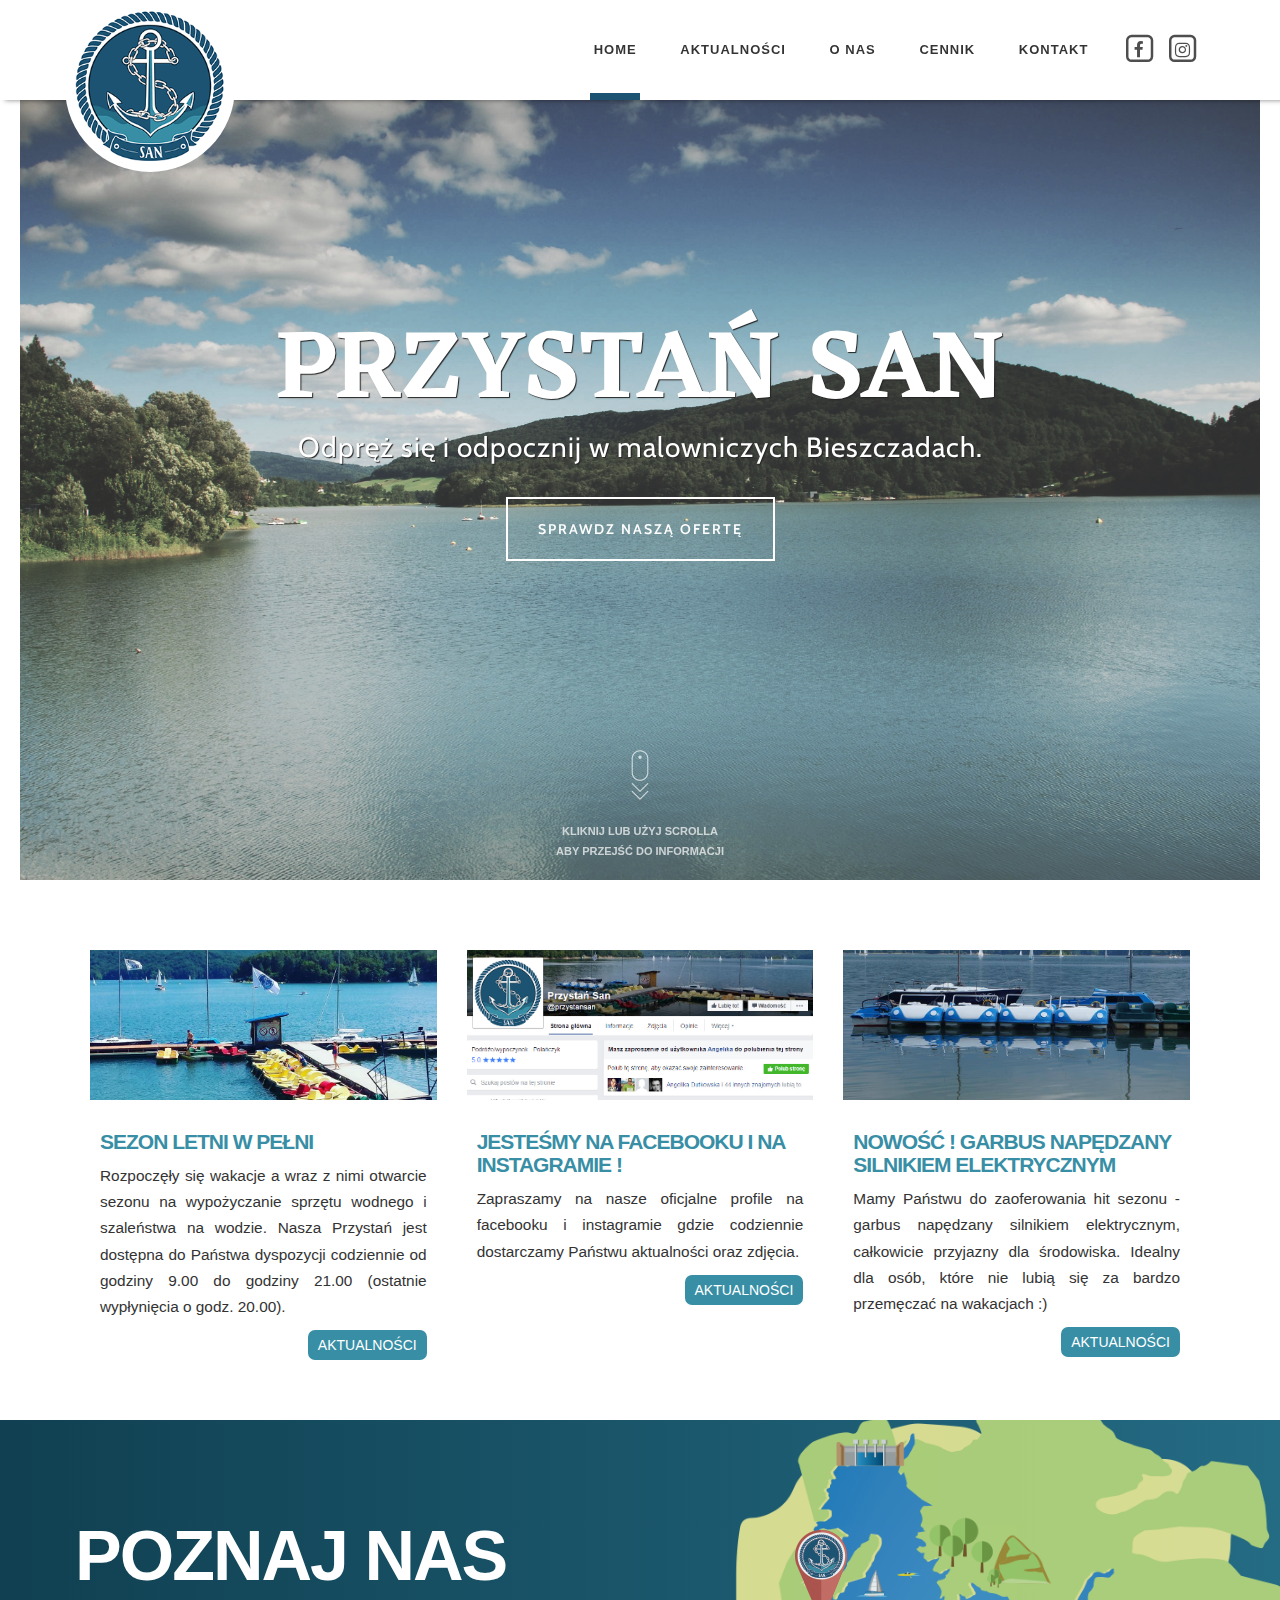
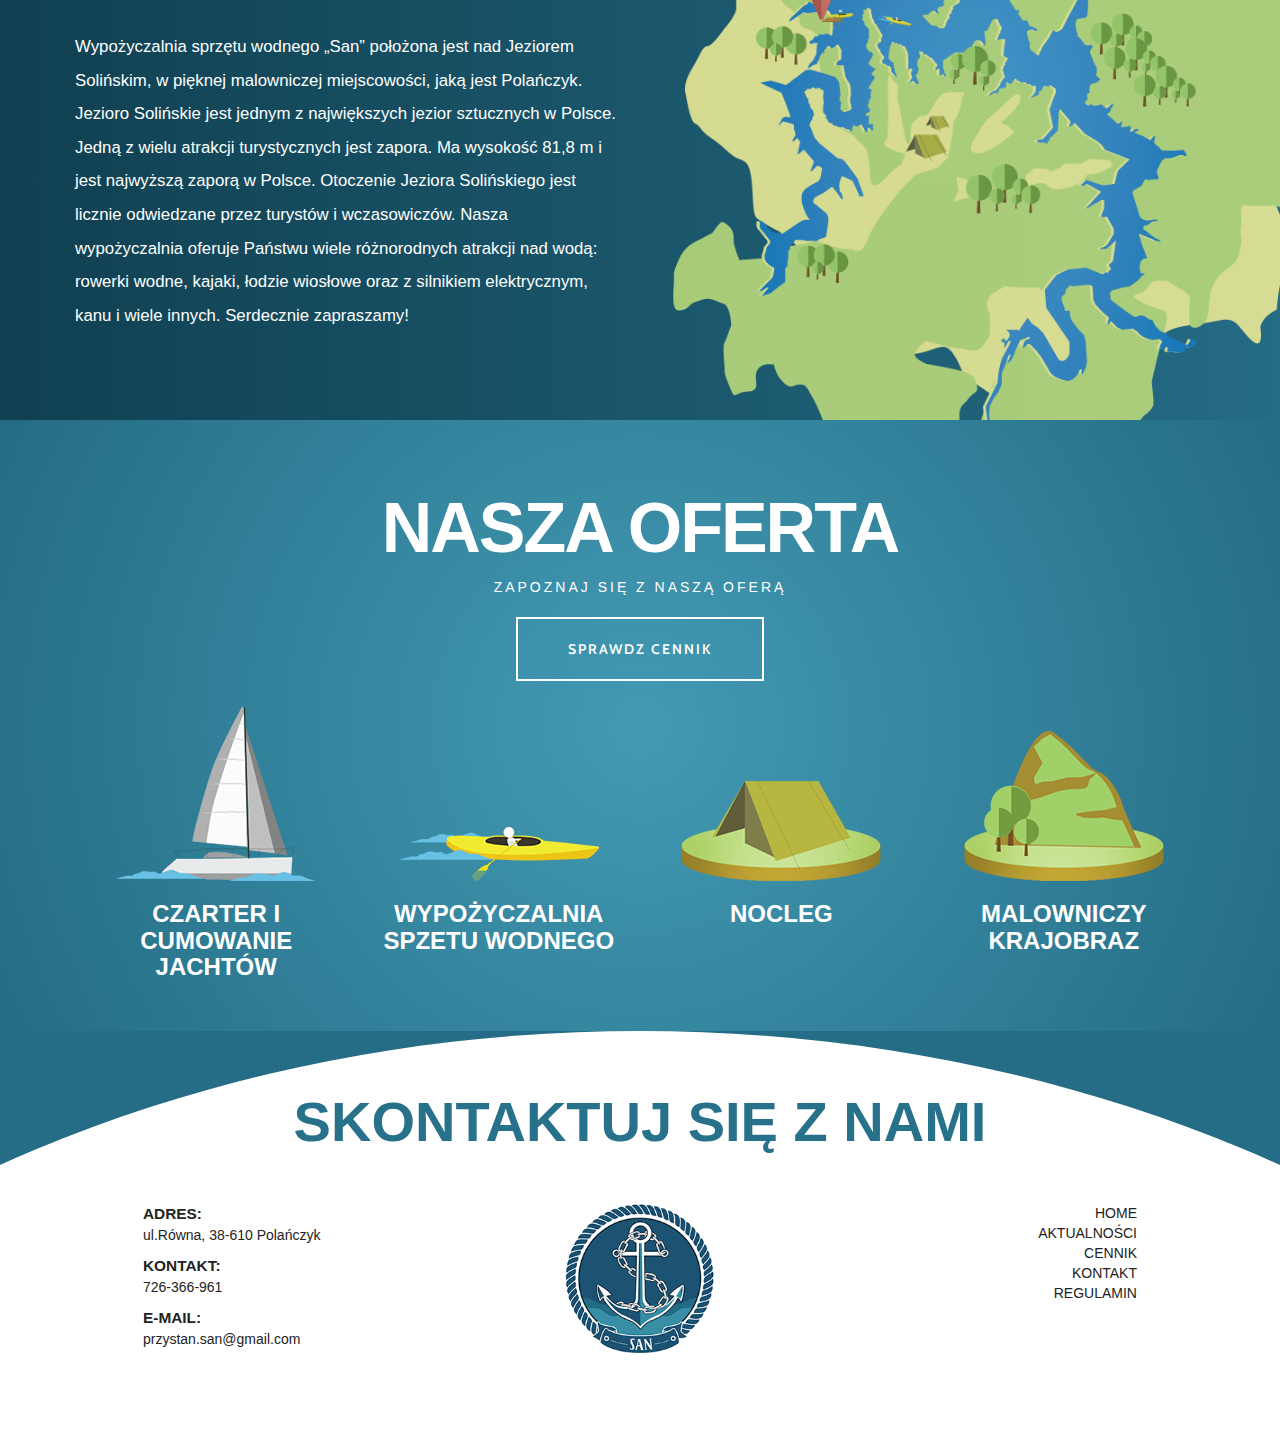
==== commit df79fec0: "Offer section edit" ====
--- a/index.html
+++ b/index.html
@@ -13,6 +13,7 @@
   <link href="https://fonts.googleapis.com/css?family=Cabin" rel="stylesheet">
   <link href="https://fonts.googleapis.com/css?family=Fira+Sans:400,500,600,700,900" rel="stylesheet">
   <link href='https://fonts.googleapis.com/css?family=Raleway:400,900,700,500,600' rel='stylesheet' type='text/css'>
+  <link href="https://fonts.googleapis.com/css?family=Eczar:600,700" rel="stylesheet">
   <link rel="stylesheet" href="http://netdna.bootstrapcdn.com/font-awesome/4.0.3/css/font-awesome.min.css">
   <link rel="stylesheet" href="https://maxcdn.bootstrapcdn.com/bootstrap/3.3.7/css/bootstrap.min.css" integrity="sha384-BVYiiSIFeK1dGmJRAkycuHAHRg32OmUcww7on3RYdg4Va+PmSTsz/K68vbdEjh4u" crossorigin="anonymous">
   <script type="text/javascript" src="js/jquery-3.1.1.js" > </script>
@@ -23,7 +24,7 @@
 <!-- Header Section -->
 <header class="main--header">
     <div class="wrapper">
-      <a href="#" class="logo"><img src="images/logosan.png"  alt="Logo Przystań San"></a>
+      <a href="http://przystan-san.pl/" class="logo"><img src="images/logosan.png"  alt="Logo Przystań San"></a>
       <nav class="main--nav">
           <ul class="menu bold-text">
             <li class="menu-item active">
@@ -36,7 +37,7 @@
               <a href="#about" id="scroll-item">o nas</a>
             </li>
             <li class="menu-item">
-              <a href="http://przystan-san.pl/v2/oferta" id="offer-item">Oferta</a>
+              <a href="http://przystan-san.pl/oferta" id="offer-item">cennik</a>
             </li>
             <!-- <li class="menu-item">
               <a href="">galeria</a>
@@ -45,7 +46,7 @@
               <a href="#lacalization">nasza lokalizacja</a>
             </li> -->
             <li class="menu-item">
-              <a href="http://przystan-san.pl/v2/kontakt">kontakt</a>
+              <a href="http://przystan-san.pl/kontakt">kontakt</a>
             </li>
             <div class="social-icons">
             <a href="https://www.facebook.com/przystansan" target="_blank">
@@ -82,7 +83,7 @@
               <a href="#about" id="scroll-item">O nas</a>
             </li>
             <li class="menu-item">
-              <a href="http://przystan-san.pl/v2/oferta" id="offer-item">Oferta</a>
+              <a href="http://przystan-san.pl/oferta" id="offer-item">cennik</a>
             </li>
             <!-- <li class="menu-item">
               <a href="">galeria</a>
@@ -91,7 +92,7 @@
               <a href="#lacalization">nasza lokalizacja</a>
             </li> -->
             <li class="menu-item">
-              <a href="http://przystan-san.pl/v2/kontakt">kontakt</a>
+              <a href="http://przystan-san.pl/kontakt">kontakt</a>
             </li>
           </ul>
     </div>
@@ -108,7 +109,7 @@
      <div class="wrapper">
         <h1 class="company-title">Przystań San</h1>
         <span>Odpręż się i odpocznij w malowniczych Bieszczadach.</span>
-        <a class="btn btn-offer" href="http://przystan-san.pl/v2/oferta">Sprawdz naszą ofertę</a>
+        <a class="btn btn-offer" href="http://przystan-san.pl/oferta">Sprawdz naszą ofertę</a>
       </div>
     </div>
     <div class="scroll-down-section mobile-non-visible">
@@ -177,15 +178,14 @@
        <div class="col-md-12">
        <h2 class="text-center">Nasza oferta</h2>
        <p class="text-center">Zapoznaj się z naszą oferą</p>
-        <a class="btn btn-offer" href="http://przystan-san.pl/v2/oferta">Sprawdz cennik</a>
+        <a class="btn btn-offer" href="http://przystan-san.pl/oferta">Sprawdz cennik</a>
        </div>
 
        <!-- Offer section -->
         <div class="col-xs-12 col-sm-6 col-md-3">
            <div class="offer-item">
               <img src="images/boat.png">
-              <h3>Wypożyczalnia sprzętu wodnego</h3>
-              <p>Dysponujemy sprzętem wodnym</p>
+              <h3>Czarter i cumowanie Jachtów</h3>
            </div>
         </div> 
         <!-- Offer section -->
@@ -194,8 +194,16 @@
         <div class="col-xs-12 col-sm-6 col-md-3">
            <div class="offer-item">
               <img src="images/smboat.png">
-              <h3>Wypożyczalnia kajaków</h3>
-              <p>Dysponujemy sprzętem kajakarskim</p>
+              <h3>wypożyczalnia spzetu wodnego</h3>
+           </div>
+        </div> 
+        <!-- Offer section -->
+
+         <!-- Offer section -->
+        <div class="col-xs-12 col-sm-6 col-md-3">
+           <div class="offer-item">
+              <img src="images/rooms.png">
+              <h3>Nocleg</h3>
            </div>
         </div> 
         <!-- Offer section -->
@@ -204,18 +212,7 @@
         <div class="col-xs-12 col-sm-6 col-md-3">
            <div class="offer-item">
               <img src="images/view.png">
-              <h3>Świetna lokalizacja</h3>
-              <p>Doskonała lokalizacja w centrum Polańczyka</p>
-           </div>
-        </div> 
-        <!-- Offer section -->
-
-         <!-- Offer section -->
-        <div class="col-xs-12 col-sm-6 col-md-3">
-           <div class="offer-item">
-              <img src="images/rooms.png">
-              <h3>Noclegi</h3>
-              <p>Dysponujemy miejscami noclegowymi</p>
+              <h3>Malowniczy krajobraz</h3>
            </div>
         </div> 
         <!-- Offer section -->
@@ -251,21 +248,14 @@
                   <a href="#news">aktualności</a>
                 </li>
                 <li class="menu-footer-item">
-                  <a href="#offer">oferta</a>
+                  <a href="http://przystan-san.pl/oferta">cennik</a>
                 </li>
                 <li class="menu-footer-item">
-                  <a href="galeria.html">galeria</a>
+                  <a href="http://przystan-san.pl/oferta">kontakt</a>
                 </li>
                 <li class="menu-footer-item">
-                  <a href="#">nocleg</a>
-                </li>
-                 <li class="menu-footer-item">
-                  <a href="#map">nasza lokalizacja</a>
-                </li>
-                <li class="menu-footer-item">
-                  <a href="#">kontakt</a>
-                </li>
-                
+                  <a href="">regulamin</a>
+                </li>
               </ul>
           </div>
         </div>
--- a/css/main.css
+++ b/css/main.css
@@ -438,7 +438,6 @@
 }
 
 h1, h2, h3{
-	font-family: "Gillroy Bold", sans-serif !important;
  	font-weight: 600 !important;
 }
 
@@ -583,7 +582,7 @@
 	width: 150px;
 	height: 150px;
 	margin-top: 10px;
-	z-index: 99999;
+	z-index: 99999999;
 	display: inline-block;
 	transition: transform 0.5s linear;
 
@@ -719,7 +718,7 @@
  color: white;
  text-transform: uppercase;
  text-shadow: 1px 1px 1px #232323;
- font-family: "Gillroy Bold", sans-serif;
+ font-family: 'Eczar', serif;
  font-weight: 600;
  margin: 0;
  padding: 0;
@@ -934,15 +933,16 @@
 }
 
 #news-image-1{
-	background-image: url(../img/1.jpg);
+	background-image: url(../images/sezon.jpg);
 }
 
 #news-image-2{
-	background-image: url(../img/6.jpg);
+	background-image: url(../images/fb.jpg);
+	background-position: top left;
 }
 
 #news-image-3{
-	background-image: url(../img/9.jpg);
+	background-image: url(../images/garbus.jpg);
 }
 
 .news-item{
@@ -1064,8 +1064,9 @@
 	display: inline-block;
 	font-weight: 600;
 	text-transform: uppercase;
-	letter-spacing: -2px;
+	letter-spacing: 0px;
 	color: white;
+	-webkit-font-smoothing: antialiased;
 }
 
 .offer-item p{
@@ -1196,62 +1197,66 @@
 }
 
 .price-section{
-	padding-top: 100px;
+	padding-top: 200px;
 	min-height: 100vh;
 	width: 100%;
+	max-width: 1600px;
+	margin: 0 auto;
+	padding-left: 75px;
+	padding-right: 75px;
 	display: flex;
-	display: -webkit-flex;
-    display: -moz-flex;
-    display: -ms-flexbox;
-    display: -ms-flex;
-    -webkit-justify-content: center;
-    -moz-justify-content: center;
-    -ms-justify-content: center;
-	justify-content: center;
-	-webkit-align-items: center;
-    -moz-align-items: center;
-    -ms-align-items: center;
+	flex-direction: column;
 	align-items: center;
 	background: #56abc2; /* fallback for old browsers */
     background-image: radial-gradient(circle farthest-corner at 50% 50%,#439ab3,#246c85);
-    text-align: center;
+    box-sizing: border-box;
+	
+}
+
+.price-section h2{
+	width: 100%;
+	display: block;
+	color: #fff;
+	text-align: left;
+	font-family: "Gillroy Bold", sans-serif;
+	font-size: 4rem;
+	padding: 20px;
+	background: rgba(0,0,0,0.2);
+
+}
+
+tbody tr:nth-child(odd){
+	background: rgba(0,0,0,0.2);
 }
 
 .offer-table{
+	max-width: 1600px;
 	color: white;
 	font-weight: 400;
 	font-size: 1.5em;
 	font-family: "Cabin", sans-serif;
-	margin-top: 10px;
+	width: 100%;
+    text-align: center;
+    margin-bottom: 50px;
+}
+
+.offer-table th,
+.offer-table td{
+	padding: 20px;
 }
 
 .offer-table th{
 	background: rgba(0,0,0,0.2);
-	padding: 20px 10px;
-	width: 30%;
 	text-align: center;
-	border-bottom: 2px solid black;
-}
-
+	font-weight: 400;
+}
 
 .offer-table td{
 	background: rgba(255,255,255,0.8);
-	padding: 20px 10px;
-	border-bottom: 2px solid black;
 	color: black;
 	font-weight: 400;
 }
 
-.left-corner{
-	border-right: 2px solid black;
-}
-
-.right-corner{
-	border-left: 2px solid black;
-}
-.table-title{
-
-}
 
 .offer-table-body th{
 }
@@ -1314,10 +1319,6 @@
 
 
 
-tbody tr:nth-child(odd){
-	background: rgba(0,0,0,0.2);
-}
-
 
 @-webkit-keyframes moveanimation {
   0%   { top:0px; }
@@ -1622,9 +1623,20 @@
 	display: none;
 }
 
+.price-section{
+	padding-top: 120px;
+	padding-right: 10px;
+	padding-left: 10px;
+}
+
 .offer-table{
-	font-size: 1em;
-	margin-top: 50px;
+	font-size: 1.5rem;
+	text-transform: uppercase;
+}
+
+.offer-table th,
+.offer-table td{
+	padding: 10px 10px;
 }
 
 .contact-container{
@@ -1673,6 +1685,10 @@
 	font-size: 2em;
 }
 
+.offer-table{
+	font-size: 1rem;
+}
+
  }
 
 @media screen and (max-width: 479px) {
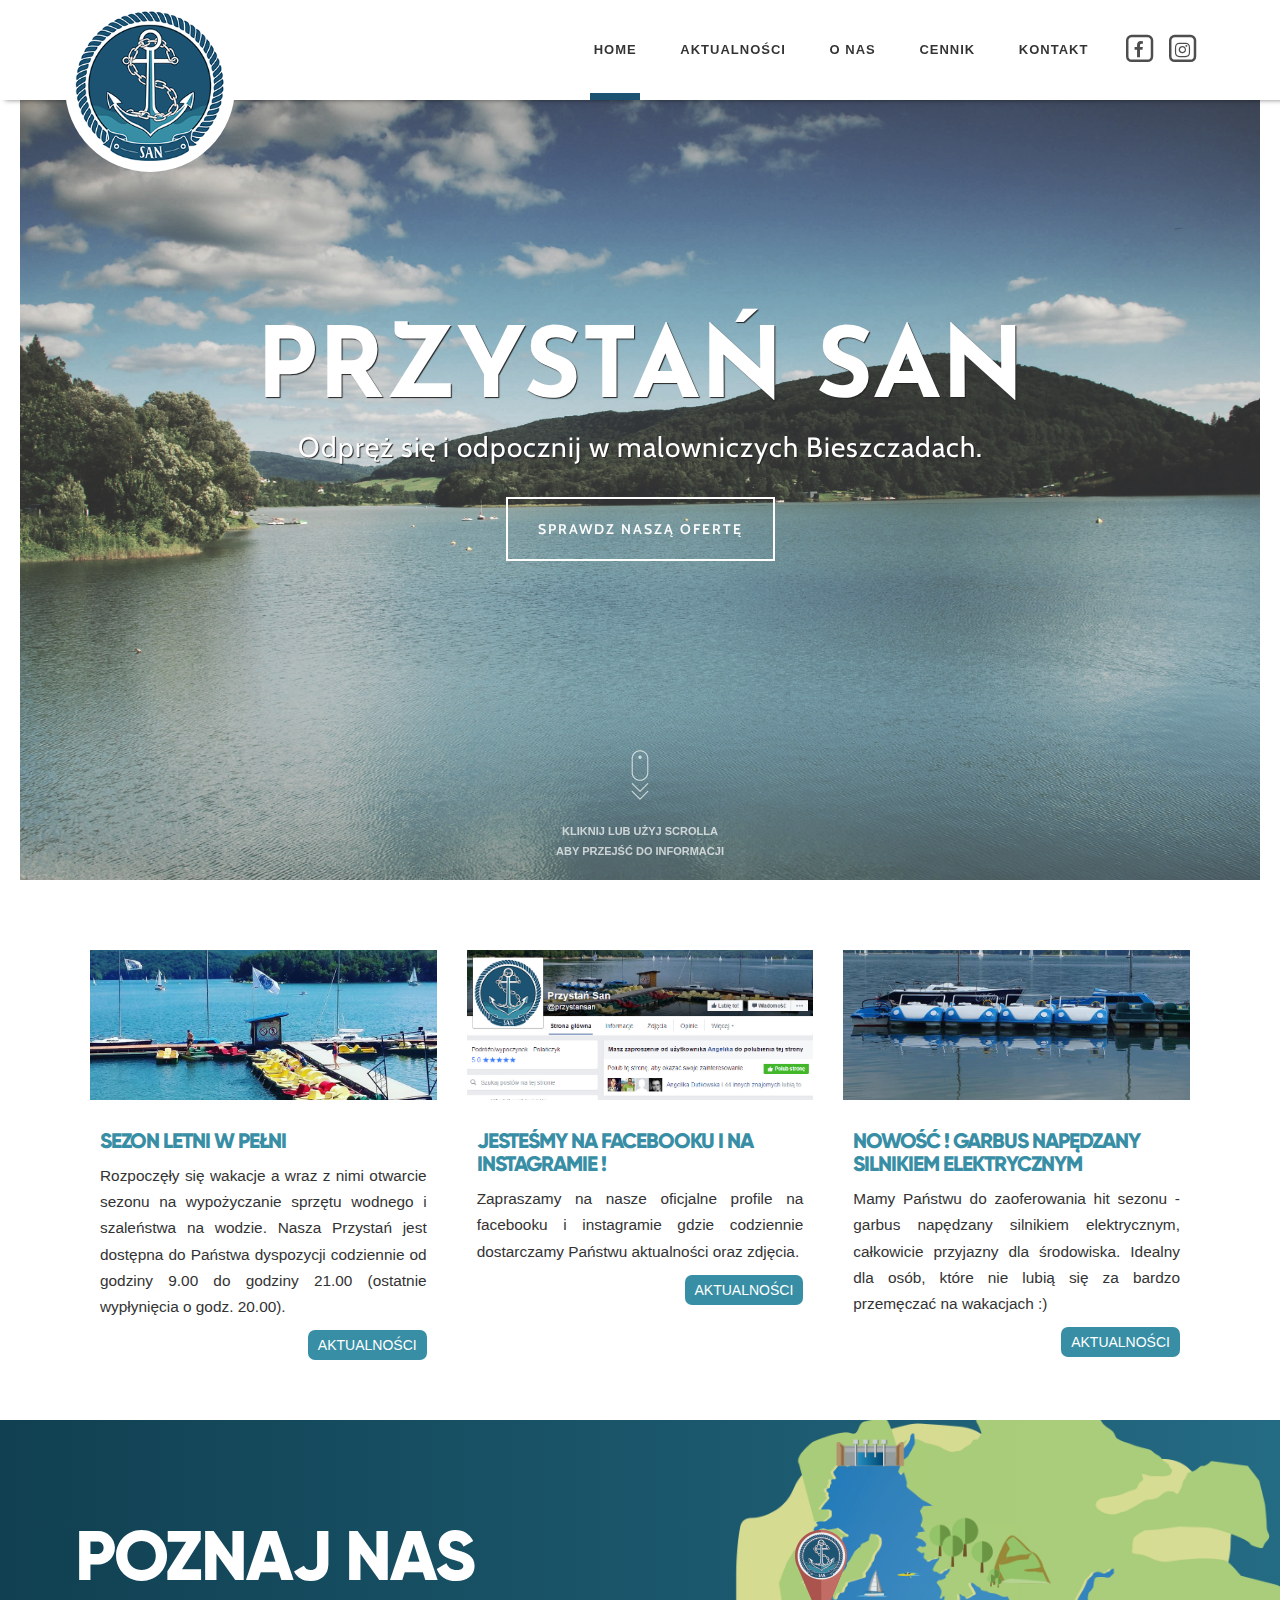
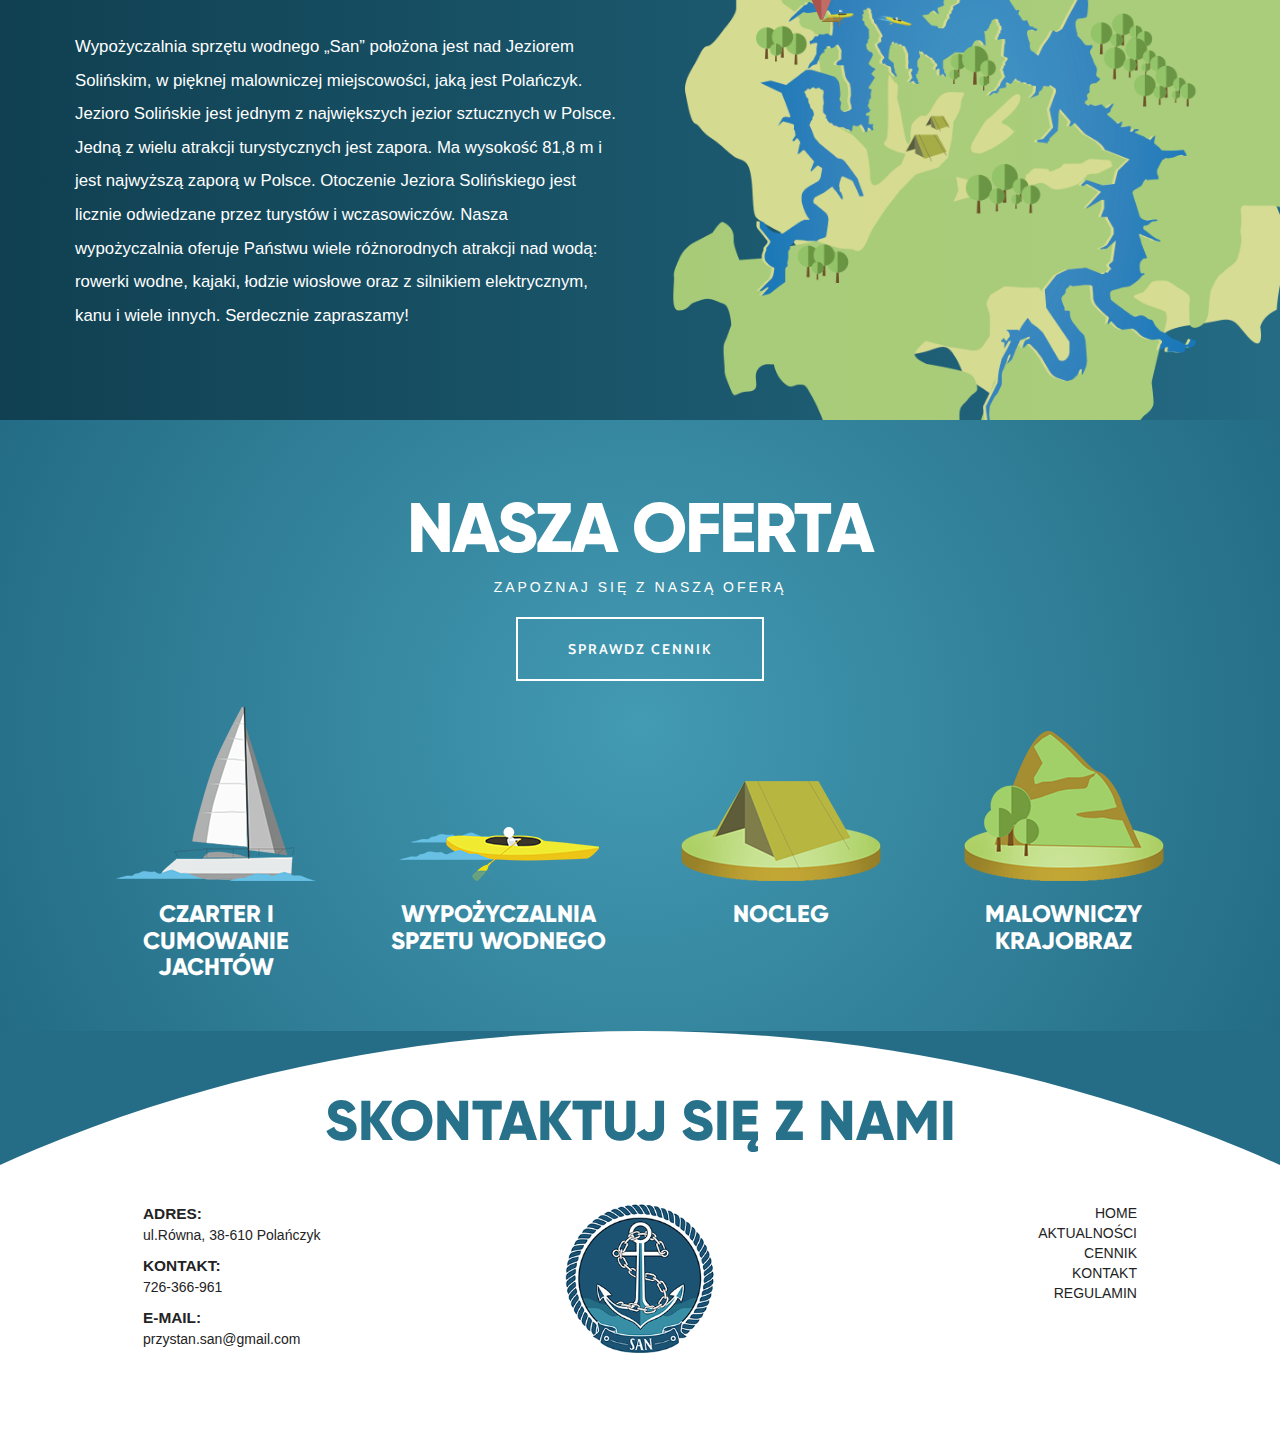
==== commit d34ae60b: "Compress and optymize images" ====
--- a/index.html
+++ b/index.html
@@ -13,7 +13,7 @@
   <link href="https://fonts.googleapis.com/css?family=Cabin" rel="stylesheet">
   <link href="https://fonts.googleapis.com/css?family=Fira+Sans:400,500,600,700,900" rel="stylesheet">
   <link href='https://fonts.googleapis.com/css?family=Raleway:400,900,700,500,600' rel='stylesheet' type='text/css'>
-  <link href="https://fonts.googleapis.com/css?family=Eczar:600,700" rel="stylesheet">
+  <link href="https://fonts.googleapis.com/css?family=Josefin+Sans:600,700" rel="stylesheet">
   <link rel="stylesheet" href="http://netdna.bootstrapcdn.com/font-awesome/4.0.3/css/font-awesome.min.css">
   <link rel="stylesheet" href="https://maxcdn.bootstrapcdn.com/bootstrap/3.3.7/css/bootstrap.min.css" integrity="sha384-BVYiiSIFeK1dGmJRAkycuHAHRg32OmUcww7on3RYdg4Va+PmSTsz/K68vbdEjh4u" crossorigin="anonymous">
   <script type="text/javascript" src="js/jquery-3.1.1.js" > </script>
--- a/css/main.css
+++ b/css/main.css
@@ -437,8 +437,9 @@
 
 }
 
-h1, h2, h3{
+ h2, h3{
  	font-weight: 600 !important;
+ 	font-family: "Gillroy Bold", sans-serif !important;
 }
 
 
@@ -718,8 +719,8 @@
  color: white;
  text-transform: uppercase;
  text-shadow: 1px 1px 1px #232323;
- font-family: 'Eczar', serif;
- font-weight: 600;
+ font-family: 'Josefin Sans', sans-serif;
+ font-weight: 700;
  margin: 0;
  padding: 0;
 
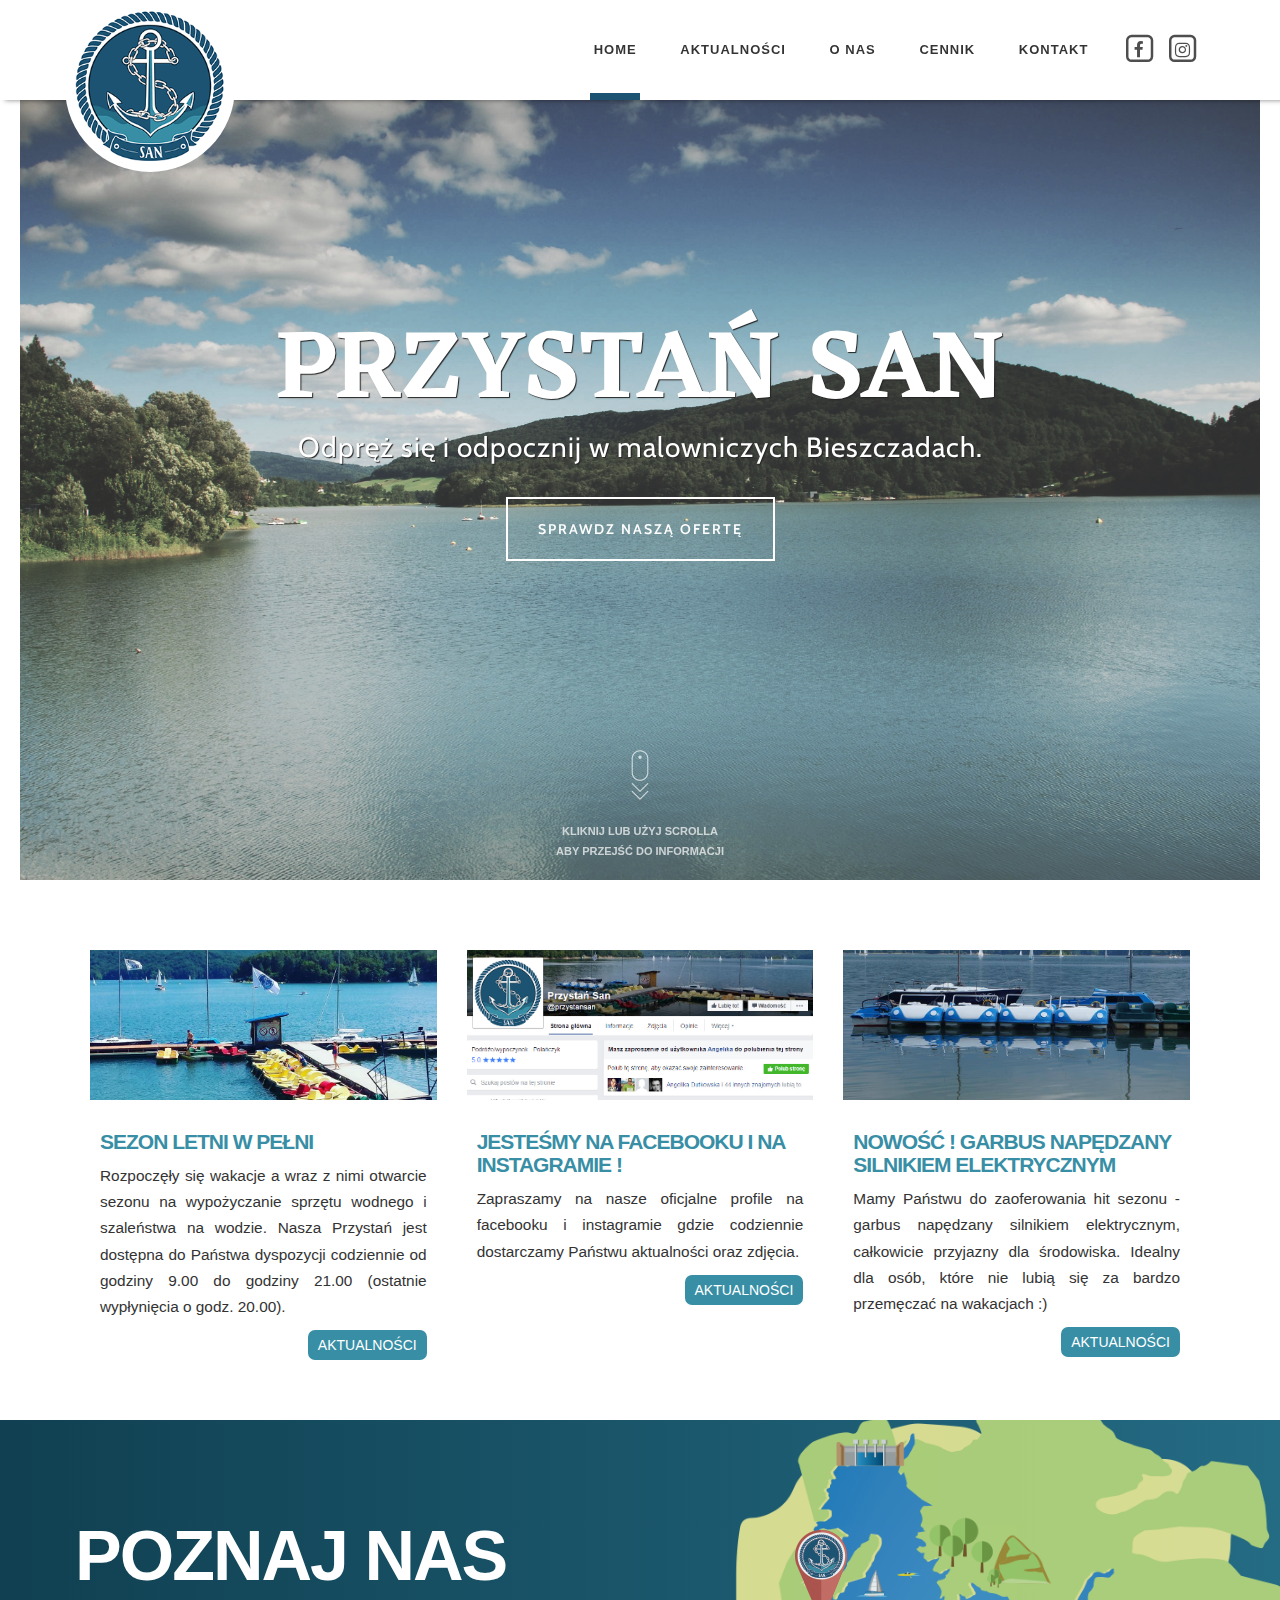
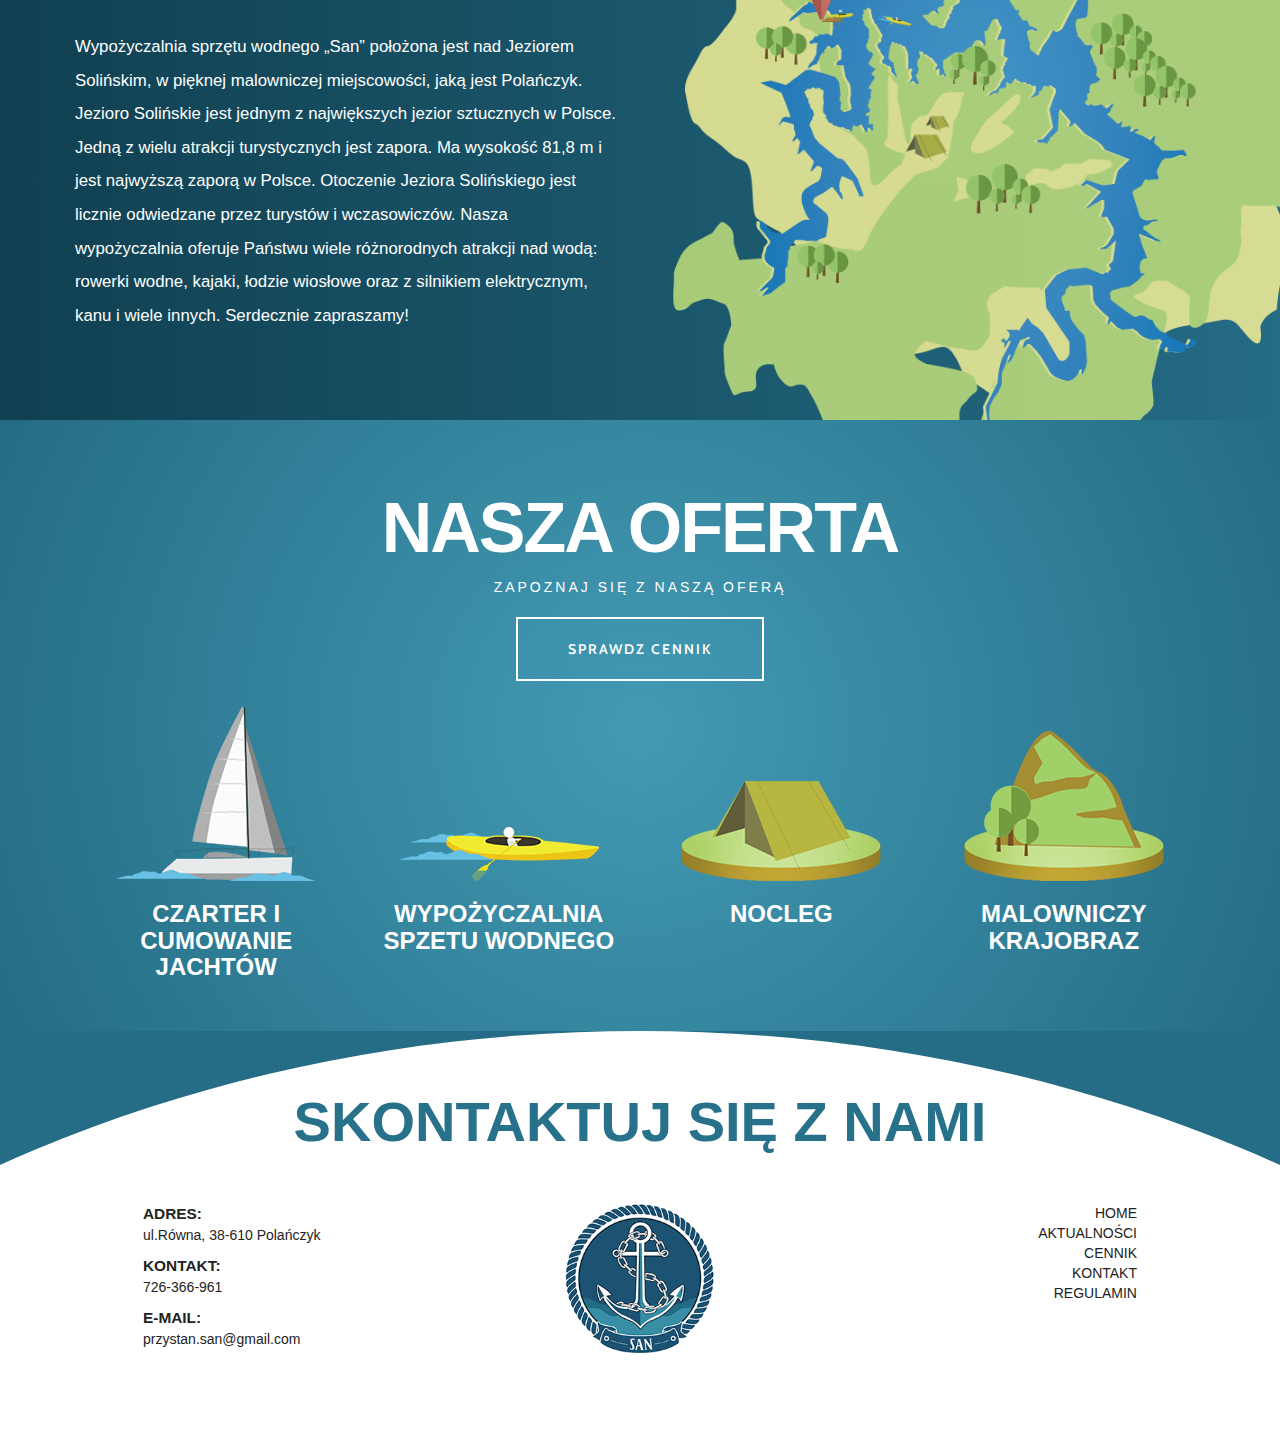
==== commit 7dad73c0: "M" ====
--- a/index.html
+++ b/index.html
@@ -13,7 +13,7 @@
   <link href="https://fonts.googleapis.com/css?family=Cabin" rel="stylesheet">
   <link href="https://fonts.googleapis.com/css?family=Fira+Sans:400,500,600,700,900" rel="stylesheet">
   <link href='https://fonts.googleapis.com/css?family=Raleway:400,900,700,500,600' rel='stylesheet' type='text/css'>
-  <link href="https://fonts.googleapis.com/css?family=Josefin+Sans:600,700" rel="stylesheet">
+  <link href="https://fonts.googleapis.com/css?family=Eczar:600,700" rel="stylesheet">
   <link rel="stylesheet" href="http://netdna.bootstrapcdn.com/font-awesome/4.0.3/css/font-awesome.min.css">
   <link rel="stylesheet" href="https://maxcdn.bootstrapcdn.com/bootstrap/3.3.7/css/bootstrap.min.css" integrity="sha384-BVYiiSIFeK1dGmJRAkycuHAHRg32OmUcww7on3RYdg4Va+PmSTsz/K68vbdEjh4u" crossorigin="anonymous">
   <script type="text/javascript" src="js/jquery-3.1.1.js" > </script>
--- a/css/main.css
+++ b/css/main.css
@@ -437,9 +437,8 @@
 
 }
 
- h2, h3{
+h1, h2, h3{
  	font-weight: 600 !important;
- 	font-family: "Gillroy Bold", sans-serif !important;
 }
 
 
@@ -719,8 +718,8 @@
  color: white;
  text-transform: uppercase;
  text-shadow: 1px 1px 1px #232323;
- font-family: 'Josefin Sans', sans-serif;
- font-weight: 700;
+ font-family: 'Eczar', serif;
+ font-weight: 600;
  margin: 0;
  padding: 0;
 
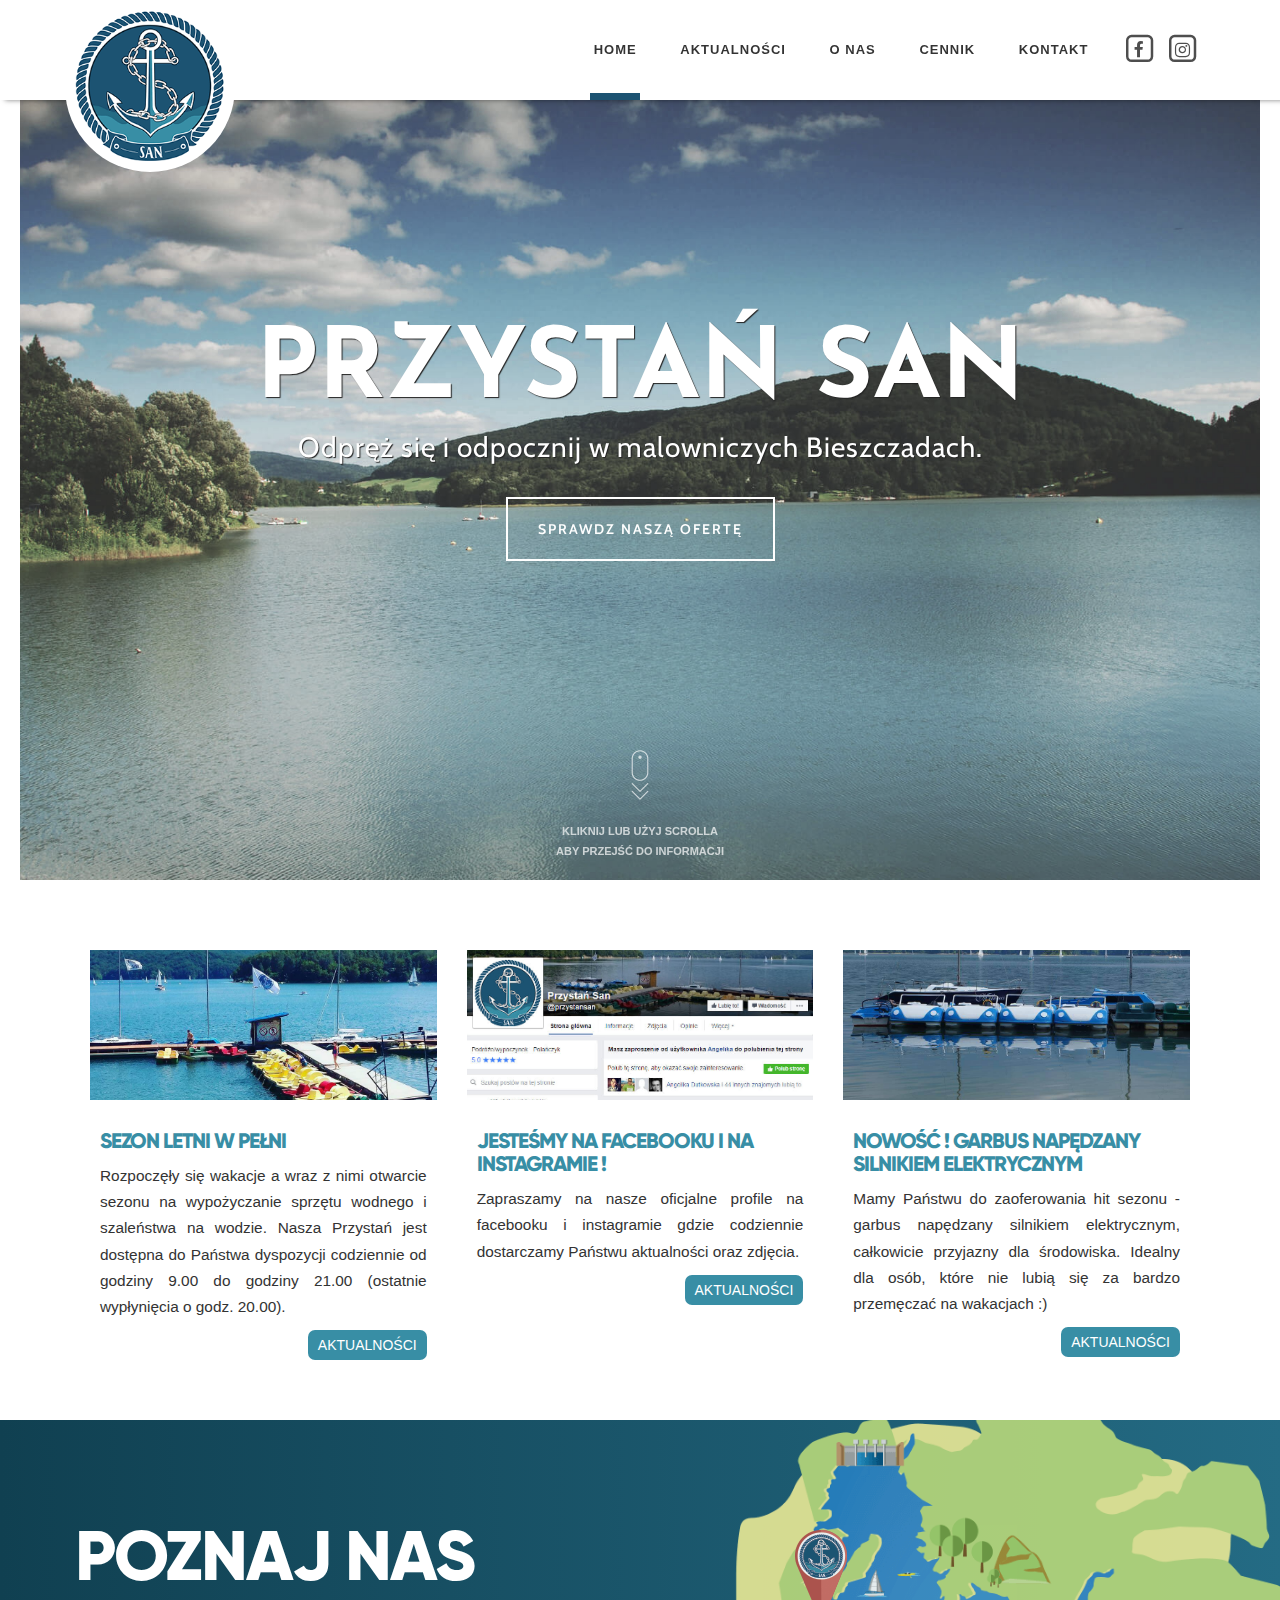
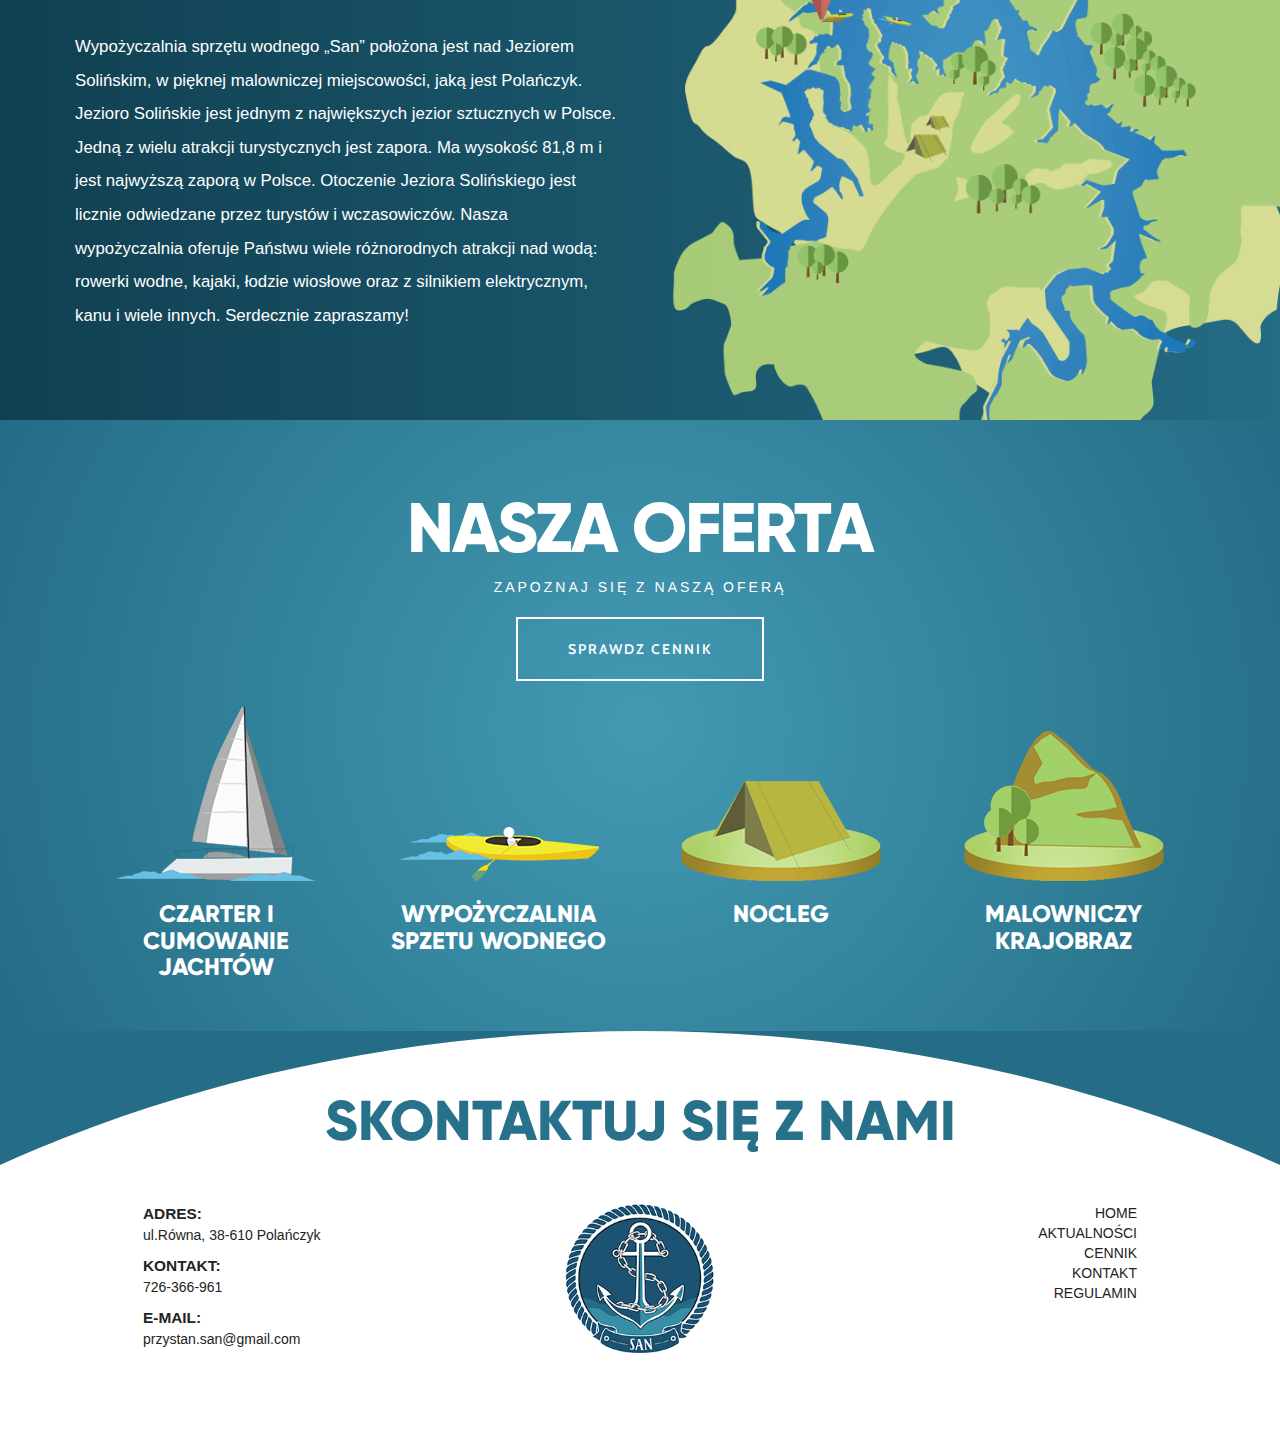
==== commit 79772a9d: "Optimize and compress images / Some code edit" ====
--- a/index.html
+++ b/index.html
@@ -13,10 +13,9 @@
   <link href="https://fonts.googleapis.com/css?family=Cabin" rel="stylesheet">
   <link href="https://fonts.googleapis.com/css?family=Fira+Sans:400,500,600,700,900" rel="stylesheet">
   <link href='https://fonts.googleapis.com/css?family=Raleway:400,900,700,500,600' rel='stylesheet' type='text/css'>
-  <link href="https://fonts.googleapis.com/css?family=Eczar:600,700" rel="stylesheet">
+  <link href="https://fonts.googleapis.com/css?family=Josefin+Sans:600,700" rel="stylesheet">
   <link rel="stylesheet" href="http://netdna.bootstrapcdn.com/font-awesome/4.0.3/css/font-awesome.min.css">
   <link rel="stylesheet" href="https://maxcdn.bootstrapcdn.com/bootstrap/3.3.7/css/bootstrap.min.css" integrity="sha384-BVYiiSIFeK1dGmJRAkycuHAHRg32OmUcww7on3RYdg4Va+PmSTsz/K68vbdEjh4u" crossorigin="anonymous">
-  <script type="text/javascript" src="js/jquery-3.1.1.js" > </script>
 
 </head>
 <body>
@@ -291,7 +290,7 @@
     </div>
 </section> -->
 
-
+<script type="text/javascript" src="js/jquery-3.1.1.js" > </script>
 <script src="js/main.js"></script>
 <script src="js/googlemapsstyle.js"></script>
 
--- a/css/main.css
+++ b/css/main.css
@@ -437,8 +437,9 @@
 
 }
 
-h1, h2, h3{
+ h2, h3{
  	font-weight: 600 !important;
+ 	font-family: "Gillroy Bold", sans-serif !important;
 }
 
 
@@ -718,8 +719,8 @@
  color: white;
  text-transform: uppercase;
  text-shadow: 1px 1px 1px #232323;
- font-family: 'Eczar', serif;
- font-weight: 600;
+ font-family: 'Josefin Sans', sans-serif;
+ font-weight: 700;
  margin: 0;
  padding: 0;
 
@@ -1240,6 +1241,13 @@
     margin-bottom: 50px;
 }
 
+.price-section h2{
+	font-family: "Gillroy Light", sans-serif !important;
+	font-weight: 400;
+	font-size: 3rem;
+	letter-spacing: 2px;
+}
+
 .offer-table th,
 .offer-table td{
 	padding: 20px;
@@ -1263,7 +1271,7 @@
 
 .contact-container{
 	 box-sizing: border-box;
-	 padding-top: 100px;
+	 padding-top: 180px;
 	 width: 100%;
 	 min-height: 100vh;
 	 display: flex;
@@ -1646,8 +1654,9 @@
 	 align-items: center;
 	 padding-left: 20px;
 	 padding-right: 20px;
-
-	text-align: center;
+	 box-sizing: border-box;
+	 padding-top: 100px;
+	 text-align: center;
 }
 
 
